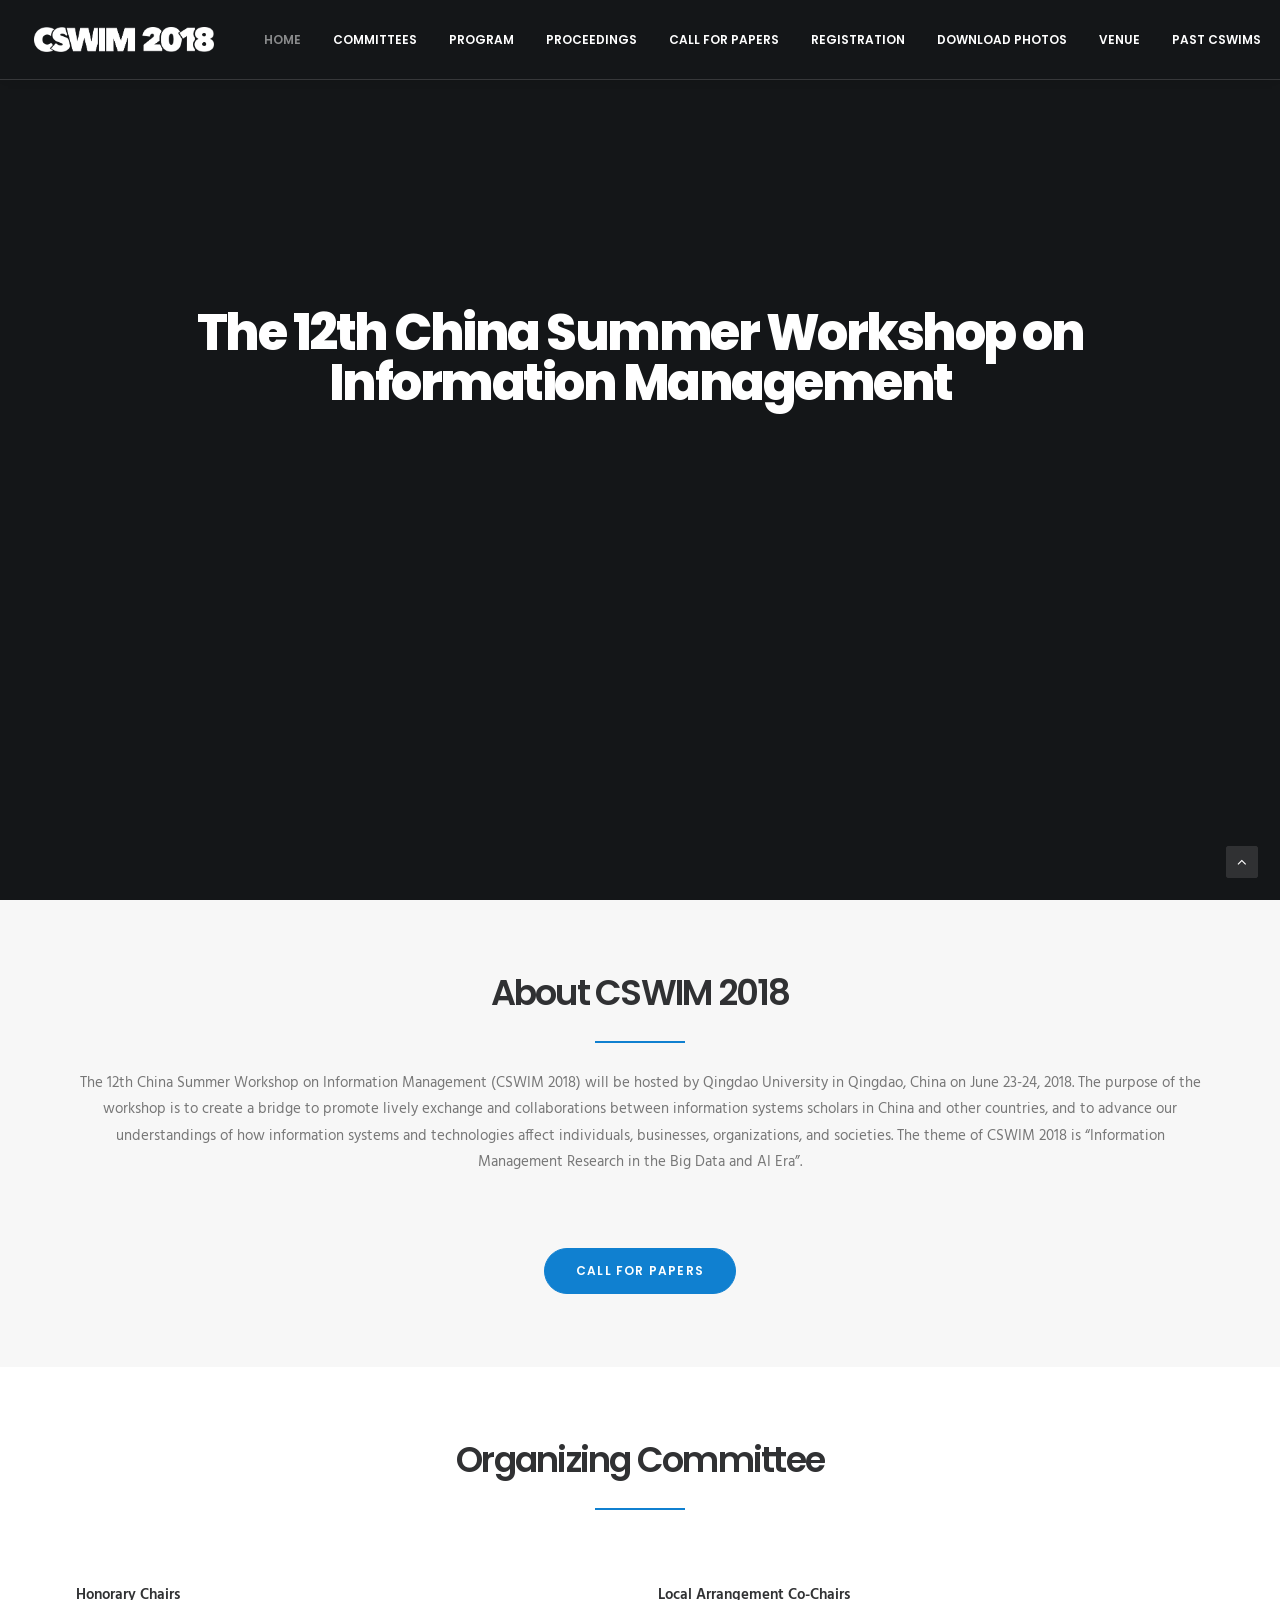
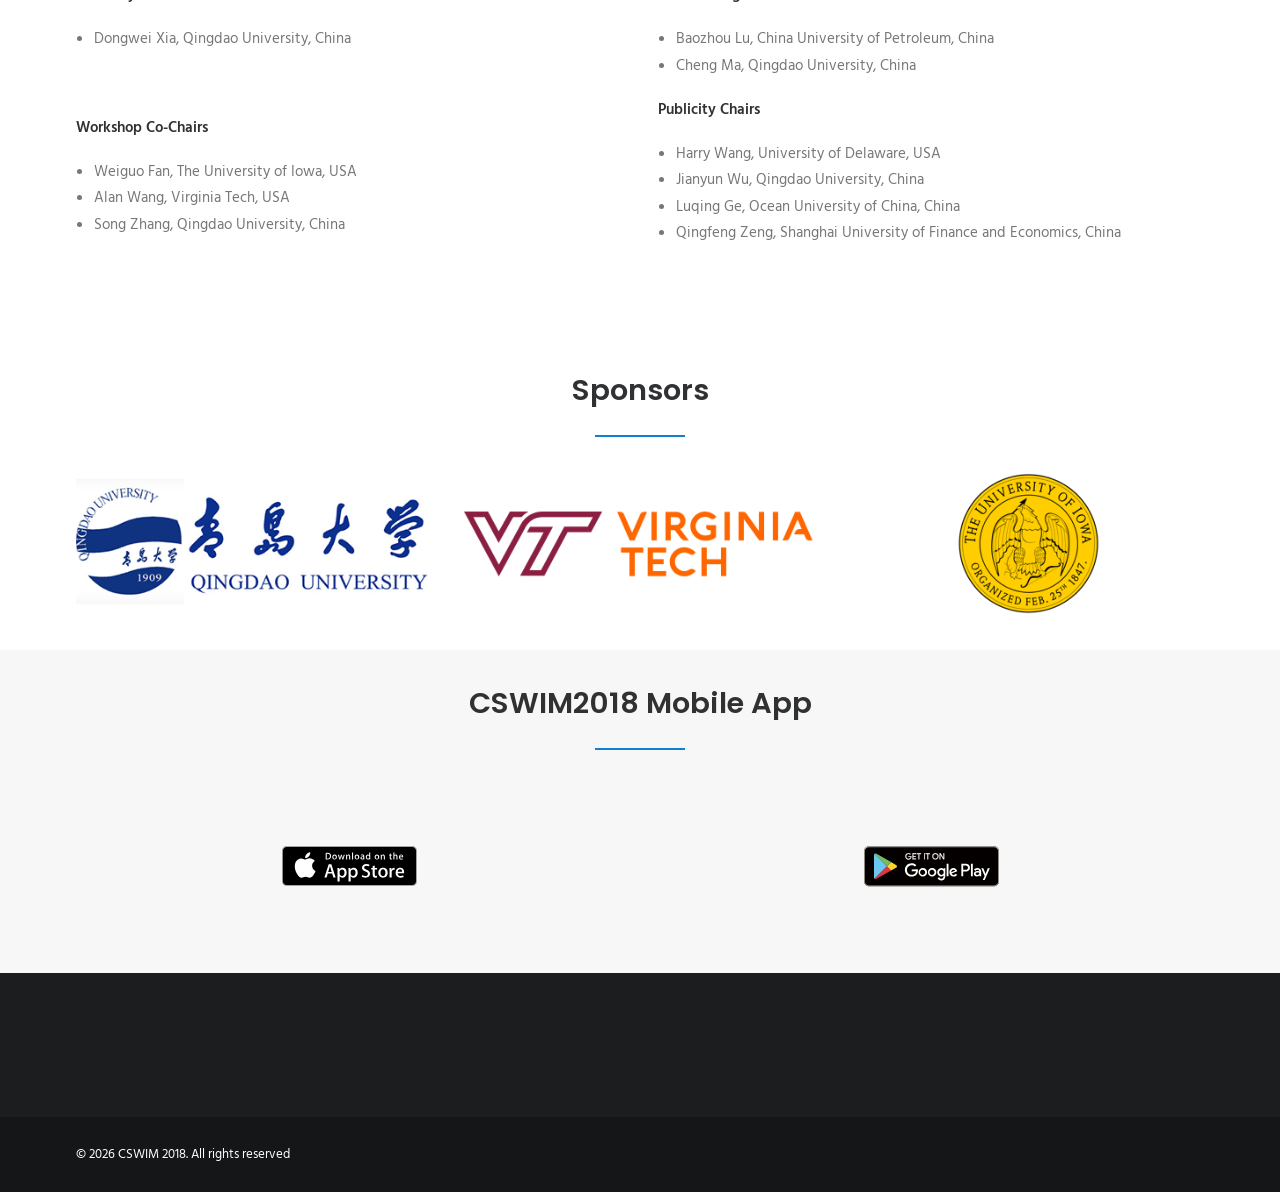
==== index.html @ 246f4c32 "Static archive of 2018.cswimworkshop.org Mirrored from SiteGround/S3 origin for GitHub Pages hosting" ====
<!DOCTYPE html><html class="no-touch" lang="en-US" xmlns="http://www.w3.org/1999/xhtml"><head>
<meta http-equiv="Content-Type" content="text/html; charset=UTF-8">
<meta name="viewport" content="width=device-width, initial-scale=1">
<link rel="profile" href="http://gmpg.org/xfn/11">
<link rel="pingback" href="https://2018.cswimworkshop.org/xmlrpc.php">
<title>CSWIM 2018 – The 12th China Summer Workshop on Information Management</title>
<meta name="robots" content="max-image-preview:large">
<link rel="dns-prefetch" href="//fonts.googleapis.com">
<link rel="alternate" type="application/rss+xml" title="CSWIM 2018 » Feed" href="https://2018.cswimworkshop.org/feed/">
<link rel="alternate" type="application/rss+xml" title="CSWIM 2018 » Comments Feed" href="https://2018.cswimworkshop.org/comments/feed/">
<link rel="alternate" title="oEmbed (JSON)" type="application/json+oembed" href="https://2018.cswimworkshop.org/wp-json/oembed/1.0/embed?url=https%3A%2F%2F2018.cswimworkshop.org%2F">
<link rel="alternate" title="oEmbed (XML)" type="text/xml+oembed" href="https://2018.cswimworkshop.org/wp-json/oembed/1.0/embed?url=https%3A%2F%2F2018.cswimworkshop.org%2F&amp;format=xml">
<style id="wp-img-auto-sizes-contain-inline-css">
img:is([sizes=auto i],[sizes^="auto," i]){contain-intrinsic-size:3000px 1500px}
/*# sourceURL=wp-img-auto-sizes-contain-inline-css */
</style>
<style id="wp-emoji-styles-inline-css">

	img.wp-smiley, img.emoji {
		display: inline !important;
		border: none !important;
		box-shadow: none !important;
		height: 1em !important;
		width: 1em !important;
		margin: 0 0.07em !important;
		vertical-align: -0.1em !important;
		background: none !important;
		padding: 0 !important;
	}
/*# sourceURL=wp-emoji-styles-inline-css */
</style>
<style id="wp-block-library-inline-css">
:root{--wp-block-synced-color:#7a00df;--wp-block-synced-color--rgb:122,0,223;--wp-bound-block-color:var(--wp-block-synced-color);--wp-editor-canvas-background:#ddd;--wp-admin-theme-color:#007cba;--wp-admin-theme-color--rgb:0,124,186;--wp-admin-theme-color-darker-10:#006ba1;--wp-admin-theme-color-darker-10--rgb:0,107,160.5;--wp-admin-theme-color-darker-20:#005a87;--wp-admin-theme-color-darker-20--rgb:0,90,135;--wp-admin-border-width-focus:2px}@media (min-resolution:192dpi){:root{--wp-admin-border-width-focus:1.5px}}.wp-element-button{cursor:pointer}:root .has-very-light-gray-background-color{background-color:#eee}:root .has-very-dark-gray-background-color{background-color:#313131}:root .has-very-light-gray-color{color:#eee}:root .has-very-dark-gray-color{color:#313131}:root .has-vivid-green-cyan-to-vivid-cyan-blue-gradient-background{background:linear-gradient(135deg,#00d084,#0693e3)}:root .has-purple-crush-gradient-background{background:linear-gradient(135deg,#34e2e4,#4721fb 50%,#ab1dfe)}:root .has-hazy-dawn-gradient-background{background:linear-gradient(135deg,#faaca8,#dad0ec)}:root .has-subdued-olive-gradient-background{background:linear-gradient(135deg,#fafae1,#67a671)}:root .has-atomic-cream-gradient-background{background:linear-gradient(135deg,#fdd79a,#004a59)}:root .has-nightshade-gradient-background{background:linear-gradient(135deg,#330968,#31cdcf)}:root .has-midnight-gradient-background{background:linear-gradient(135deg,#020381,#2874fc)}:root{--wp--preset--font-size--normal:16px;--wp--preset--font-size--huge:42px}.has-regular-font-size{font-size:1em}.has-larger-font-size{font-size:2.625em}.has-normal-font-size{font-size:var(--wp--preset--font-size--normal)}.has-huge-font-size{font-size:var(--wp--preset--font-size--huge)}:root .has-text-align-center{text-align:center}:root .has-text-align-left{text-align:left}:root .has-text-align-right{text-align:right}.has-fit-text{white-space:nowrap!important}#end-resizable-editor-section{display:none}.aligncenter{clear:both}.items-justified-left{justify-content:flex-start}.items-justified-center{justify-content:center}.items-justified-right{justify-content:flex-end}.items-justified-space-between{justify-content:space-between}.screen-reader-text{word-wrap:normal!important;border:0;clip-path:inset(50%);height:1px;margin:-1px;overflow:hidden;padding:0;position:absolute;width:1px}.screen-reader-text:focus{background-color:#ddd;clip-path:none;color:#444;display:block;font-size:1em;height:auto;left:5px;line-height:normal;padding:15px 23px 14px;text-decoration:none;top:5px;width:auto;z-index:100000}html :where(.has-border-color){border-style:solid}html :where([style*=border-color]){border-style:solid}html :where([style*=border-top-color]){border-top-style:solid}html :where([style*=border-right-color]){border-right-style:solid}html :where([style*=border-bottom-color]){border-bottom-style:solid}html :where([style*=border-left-color]){border-left-style:solid}html :where([style*=border-width]){border-style:solid}html :where([style*=border-top-width]){border-top-style:solid}html :where([style*=border-right-width]){border-right-style:solid}html :where([style*=border-bottom-width]){border-bottom-style:solid}html :where([style*=border-left-width]){border-left-style:solid}html :where(img[class*=wp-image-]){height:auto;max-width:100%}:where(figure){margin:0 0 1em}html :where(.is-position-sticky){--wp-admin--admin-bar--position-offset:var(--wp-admin--admin-bar--height,0px)}@media screen and (max-width:600px){html :where(.is-position-sticky){--wp-admin--admin-bar--position-offset:0px}}

/*# sourceURL=/wp-includes/css/dist/block-library/common.min.css */
</style>
<style id="classic-theme-styles-inline-css">
/*! This file is auto-generated */
.wp-block-button__link{color:#fff;background-color:#32373c;border-radius:9999px;box-shadow:none;text-decoration:none;padding:calc(.667em + 2px) calc(1.333em + 2px);font-size:1.125em}.wp-block-file__button{background:#32373c;color:#fff;text-decoration:none}
/*# sourceURL=/wp-includes/css/classic-themes.min.css */
</style>

<style id="global-styles-inline-css">
:root{--wp--preset--aspect-ratio--square: 1;--wp--preset--aspect-ratio--4-3: 4/3;--wp--preset--aspect-ratio--3-4: 3/4;--wp--preset--aspect-ratio--3-2: 3/2;--wp--preset--aspect-ratio--2-3: 2/3;--wp--preset--aspect-ratio--16-9: 16/9;--wp--preset--aspect-ratio--9-16: 9/16;--wp--preset--color--black: #000000;--wp--preset--color--cyan-bluish-gray: #abb8c3;--wp--preset--color--white: #ffffff;--wp--preset--color--pale-pink: #f78da7;--wp--preset--color--vivid-red: #cf2e2e;--wp--preset--color--luminous-vivid-orange: #ff6900;--wp--preset--color--luminous-vivid-amber: #fcb900;--wp--preset--color--light-green-cyan: #7bdcb5;--wp--preset--color--vivid-green-cyan: #00d084;--wp--preset--color--pale-cyan-blue: #8ed1fc;--wp--preset--color--vivid-cyan-blue: #0693e3;--wp--preset--color--vivid-purple: #9b51e0;--wp--preset--gradient--vivid-cyan-blue-to-vivid-purple: linear-gradient(135deg,rgb(6,147,227) 0%,rgb(155,81,224) 100%);--wp--preset--gradient--light-green-cyan-to-vivid-green-cyan: linear-gradient(135deg,rgb(122,220,180) 0%,rgb(0,208,130) 100%);--wp--preset--gradient--luminous-vivid-amber-to-luminous-vivid-orange: linear-gradient(135deg,rgb(252,185,0) 0%,rgb(255,105,0) 100%);--wp--preset--gradient--luminous-vivid-orange-to-vivid-red: linear-gradient(135deg,rgb(255,105,0) 0%,rgb(207,46,46) 100%);--wp--preset--gradient--very-light-gray-to-cyan-bluish-gray: linear-gradient(135deg,rgb(238,238,238) 0%,rgb(169,184,195) 100%);--wp--preset--gradient--cool-to-warm-spectrum: linear-gradient(135deg,rgb(74,234,220) 0%,rgb(151,120,209) 20%,rgb(207,42,186) 40%,rgb(238,44,130) 60%,rgb(251,105,98) 80%,rgb(254,248,76) 100%);--wp--preset--gradient--blush-light-purple: linear-gradient(135deg,rgb(255,206,236) 0%,rgb(152,150,240) 100%);--wp--preset--gradient--blush-bordeaux: linear-gradient(135deg,rgb(254,205,165) 0%,rgb(254,45,45) 50%,rgb(107,0,62) 100%);--wp--preset--gradient--luminous-dusk: linear-gradient(135deg,rgb(255,203,112) 0%,rgb(199,81,192) 50%,rgb(65,88,208) 100%);--wp--preset--gradient--pale-ocean: linear-gradient(135deg,rgb(255,245,203) 0%,rgb(182,227,212) 50%,rgb(51,167,181) 100%);--wp--preset--gradient--electric-grass: linear-gradient(135deg,rgb(202,248,128) 0%,rgb(113,206,126) 100%);--wp--preset--gradient--midnight: linear-gradient(135deg,rgb(2,3,129) 0%,rgb(40,116,252) 100%);--wp--preset--font-size--small: 13px;--wp--preset--font-size--medium: 20px;--wp--preset--font-size--large: 36px;--wp--preset--font-size--x-large: 42px;--wp--preset--spacing--20: 0.44rem;--wp--preset--spacing--30: 0.67rem;--wp--preset--spacing--40: 1rem;--wp--preset--spacing--50: 1.5rem;--wp--preset--spacing--60: 2.25rem;--wp--preset--spacing--70: 3.38rem;--wp--preset--spacing--80: 5.06rem;--wp--preset--shadow--natural: 6px 6px 9px rgba(0, 0, 0, 0.2);--wp--preset--shadow--deep: 12px 12px 50px rgba(0, 0, 0, 0.4);--wp--preset--shadow--sharp: 6px 6px 0px rgba(0, 0, 0, 0.2);--wp--preset--shadow--outlined: 6px 6px 0px -3px rgb(255, 255, 255), 6px 6px rgb(0, 0, 0);--wp--preset--shadow--crisp: 6px 6px 0px rgb(0, 0, 0);}:where(body) { margin: 0; }:where(.is-layout-flex){gap: 0.5em;}:where(.is-layout-grid){gap: 0.5em;}body .is-layout-flex{display: flex;}.is-layout-flex{flex-wrap: wrap;align-items: center;}.is-layout-flex > :is(*, div){margin: 0;}body .is-layout-grid{display: grid;}.is-layout-grid > :is(*, div){margin: 0;}body{padding-top: 0px;padding-right: 0px;padding-bottom: 0px;padding-left: 0px;}:root :where(.wp-element-button, .wp-block-button__link){background-color: #32373c;border-width: 0;color: #fff;font-family: inherit;font-size: inherit;font-style: inherit;font-weight: inherit;letter-spacing: inherit;line-height: inherit;padding-top: calc(0.667em + 2px);padding-right: calc(1.333em + 2px);padding-bottom: calc(0.667em + 2px);padding-left: calc(1.333em + 2px);text-decoration: none;text-transform: inherit;}.has-black-color{color: var(--wp--preset--color--black) !important;}.has-cyan-bluish-gray-color{color: var(--wp--preset--color--cyan-bluish-gray) !important;}.has-white-color{color: var(--wp--preset--color--white) !important;}.has-pale-pink-color{color: var(--wp--preset--color--pale-pink) !important;}.has-vivid-red-color{color: var(--wp--preset--color--vivid-red) !important;}.has-luminous-vivid-orange-color{color: var(--wp--preset--color--luminous-vivid-orange) !important;}.has-luminous-vivid-amber-color{color: var(--wp--preset--color--luminous-vivid-amber) !important;}.has-light-green-cyan-color{color: var(--wp--preset--color--light-green-cyan) !important;}.has-vivid-green-cyan-color{color: var(--wp--preset--color--vivid-green-cyan) !important;}.has-pale-cyan-blue-color{color: var(--wp--preset--color--pale-cyan-blue) !important;}.has-vivid-cyan-blue-color{color: var(--wp--preset--color--vivid-cyan-blue) !important;}.has-vivid-purple-color{color: var(--wp--preset--color--vivid-purple) !important;}.has-black-background-color{background-color: var(--wp--preset--color--black) !important;}.has-cyan-bluish-gray-background-color{background-color: var(--wp--preset--color--cyan-bluish-gray) !important;}.has-white-background-color{background-color: var(--wp--preset--color--white) !important;}.has-pale-pink-background-color{background-color: var(--wp--preset--color--pale-pink) !important;}.has-vivid-red-background-color{background-color: var(--wp--preset--color--vivid-red) !important;}.has-luminous-vivid-orange-background-color{background-color: var(--wp--preset--color--luminous-vivid-orange) !important;}.has-luminous-vivid-amber-background-color{background-color: var(--wp--preset--color--luminous-vivid-amber) !important;}.has-light-green-cyan-background-color{background-color: var(--wp--preset--color--light-green-cyan) !important;}.has-vivid-green-cyan-background-color{background-color: var(--wp--preset--color--vivid-green-cyan) !important;}.has-pale-cyan-blue-background-color{background-color: var(--wp--preset--color--pale-cyan-blue) !important;}.has-vivid-cyan-blue-background-color{background-color: var(--wp--preset--color--vivid-cyan-blue) !important;}.has-vivid-purple-background-color{background-color: var(--wp--preset--color--vivid-purple) !important;}.has-black-border-color{border-color: var(--wp--preset--color--black) !important;}.has-cyan-bluish-gray-border-color{border-color: var(--wp--preset--color--cyan-bluish-gray) !important;}.has-white-border-color{border-color: var(--wp--preset--color--white) !important;}.has-pale-pink-border-color{border-color: var(--wp--preset--color--pale-pink) !important;}.has-vivid-red-border-color{border-color: var(--wp--preset--color--vivid-red) !important;}.has-luminous-vivid-orange-border-color{border-color: var(--wp--preset--color--luminous-vivid-orange) !important;}.has-luminous-vivid-amber-border-color{border-color: var(--wp--preset--color--luminous-vivid-amber) !important;}.has-light-green-cyan-border-color{border-color: var(--wp--preset--color--light-green-cyan) !important;}.has-vivid-green-cyan-border-color{border-color: var(--wp--preset--color--vivid-green-cyan) !important;}.has-pale-cyan-blue-border-color{border-color: var(--wp--preset--color--pale-cyan-blue) !important;}.has-vivid-cyan-blue-border-color{border-color: var(--wp--preset--color--vivid-cyan-blue) !important;}.has-vivid-purple-border-color{border-color: var(--wp--preset--color--vivid-purple) !important;}.has-vivid-cyan-blue-to-vivid-purple-gradient-background{background: var(--wp--preset--gradient--vivid-cyan-blue-to-vivid-purple) !important;}.has-light-green-cyan-to-vivid-green-cyan-gradient-background{background: var(--wp--preset--gradient--light-green-cyan-to-vivid-green-cyan) !important;}.has-luminous-vivid-amber-to-luminous-vivid-orange-gradient-background{background: var(--wp--preset--gradient--luminous-vivid-amber-to-luminous-vivid-orange) !important;}.has-luminous-vivid-orange-to-vivid-red-gradient-background{background: var(--wp--preset--gradient--luminous-vivid-orange-to-vivid-red) !important;}.has-very-light-gray-to-cyan-bluish-gray-gradient-background{background: var(--wp--preset--gradient--very-light-gray-to-cyan-bluish-gray) !important;}.has-cool-to-warm-spectrum-gradient-background{background: var(--wp--preset--gradient--cool-to-warm-spectrum) !important;}.has-blush-light-purple-gradient-background{background: var(--wp--preset--gradient--blush-light-purple) !important;}.has-blush-bordeaux-gradient-background{background: var(--wp--preset--gradient--blush-bordeaux) !important;}.has-luminous-dusk-gradient-background{background: var(--wp--preset--gradient--luminous-dusk) !important;}.has-pale-ocean-gradient-background{background: var(--wp--preset--gradient--pale-ocean) !important;}.has-electric-grass-gradient-background{background: var(--wp--preset--gradient--electric-grass) !important;}.has-midnight-gradient-background{background: var(--wp--preset--gradient--midnight) !important;}.has-small-font-size{font-size: var(--wp--preset--font-size--small) !important;}.has-medium-font-size{font-size: var(--wp--preset--font-size--medium) !important;}.has-large-font-size{font-size: var(--wp--preset--font-size--large) !important;}.has-x-large-font-size{font-size: var(--wp--preset--font-size--x-large) !important;}
/*# sourceURL=global-styles-inline-css */
</style>

<link rel="stylesheet" id="contact-form-7-css" href="./wp-content/plugins/contact-form-7/includes/css/styles__ver=6.1.6.css" media="all">
<link rel="stylesheet" id="uncodefont-google-css" href="//fonts.googleapis.com/css?family=Poppins:300,regular,500,600,700%7CHind:300,regular,500,600,700%7CDroid+Serif:regular,italic,700,700italic%7CDosis:200,300,regular,500,600,700,800%7CPlayfair+Display:regular,italic,700,700italic,900,900italic%7COswald:300,regular,700%7CRoboto:100,100italic,300,300italic,regular,italic,500,500italic,700,700italic,900,900italic%7CSource+Sans+Pro:200,200italic,300,300italic,regular,italic,600,600italic,700,700italic,900,900italic&amp;subset=devanagari,latin-ext,latin,cyrillic,vietnamese,greek,cyrillic-ext,greek-ext&amp;ver=2.5.0" media="all">
<link rel="stylesheet" id="uncode-style-css" href="./wp-content/themes/uncode/library/css/style.css" media="all">
<style id="uncode-style-inline-css">

@media (min-width: 960px) { .limit-width { max-width: 1200px; margin: auto;}}
.menu-primary ul.menu-smart > li > a, .menu-primary ul.menu-smart li.dropdown > a, .menu-primary ul.menu-smart li.mega-menu > a, .vmenu-container ul.menu-smart > li > a, .vmenu-container ul.menu-smart li.dropdown > a { text-transform: uppercase; }
#changer-back-color { transition: background-color 1000ms cubic-bezier(0.25, 1, 0.5, 1) !important; } #changer-back-color > div { transition: opacity 1000ms cubic-bezier(0.25, 1, 0.5, 1) !important; } body.bg-changer-init.disable-hover .main-wrapper .style-light,  body.bg-changer-init.disable-hover .main-wrapper .style-light h1,  body.bg-changer-init.disable-hover .main-wrapper .style-light h2, body.bg-changer-init.disable-hover .main-wrapper .style-light h3, body.bg-changer-init.disable-hover .main-wrapper .style-light h4, body.bg-changer-init.disable-hover .main-wrapper .style-light h5, body.bg-changer-init.disable-hover .main-wrapper .style-light h6, body.bg-changer-init.disable-hover .main-wrapper .style-light a, body.bg-changer-init.disable-hover .main-wrapper .style-dark, body.bg-changer-init.disable-hover .main-wrapper .style-dark h1, body.bg-changer-init.disable-hover .main-wrapper .style-dark h2, body.bg-changer-init.disable-hover .main-wrapper .style-dark h3, body.bg-changer-init.disable-hover .main-wrapper .style-dark h4, body.bg-changer-init.disable-hover .main-wrapper .style-dark h5, body.bg-changer-init.disable-hover .main-wrapper .style-dark h6, body.bg-changer-init.disable-hover .main-wrapper .style-dark a { transition: color 1000ms cubic-bezier(0.25, 1, 0.5, 1) !important; } body.bg-changer-init.disable-hover .main-wrapper .heading-text-highlight-inner { transition-property: right, background; transition-duration: 1000ms }
/*# sourceURL=uncode-style-inline-css */
</style>
<link rel="stylesheet" id="uncode-icons-css" href="./wp-content/themes/uncode/library/css/uncode-icons.css" media="all">
<link rel="stylesheet" id="uncode-custom-style-css" href="./wp-content/themes/uncode/library/css/style-custom.css" media="all">
<script id="uncode-init-js-extra">
var SiteParameters = {"days":"days","hours":"hours","minutes":"minutes","seconds":"seconds","constant_scroll":"on","scroll_speed":"2","parallax_factor":"0.25","loading":"Loading\u2026","slide_name":"slide","slide_footer":"footer","ajax_url":"https://2018.cswimworkshop.org/wp-admin/admin-ajax.php","nonce_adaptive_images":"f650e86973","nonce_srcset_async":"601acc0209","enable_debug":"","block_mobile_videos":"","is_frontend_editor":"","mobile_parallax_allowed":"","wireframes_plugin_active":"","sticky_elements":"","lazyload_type":"","resize_quality":"90","register_metadata":"","bg_changer_time":"1000","update_wc_fragments":"1","optimize_shortpixel_image":"","custom_cursor_selector":"[href], .trigger-overlay, .owl-next, .owl-prev, .owl-dot, input[type=\"submit\"], button[type=\"submit\"], a[class^=\"ilightbox\"], .ilightbox-thumbnail, .ilightbox-prev, .ilightbox-next, .overlay-close, .unmodal-close, .qty-inset \u003E span, .share-button li, .uncode-post-titles .tmb.tmb-click-area, .btn-link, .tmb-click-row .t-inside","mobile_parallax_animation":""};
//# sourceURL=uncode-init-js-extra
</script>
<script id="uncode-init-js" src="./wp-content/themes/uncode/library/js/init.min.js"></script>
<script id="jquery-core-js" src="./wp-includes/js/jquery/jquery.min__ver=3.7.1.js"></script>
<script id="jquery-migrate-js" src="./wp-includes/js/jquery/jquery-migrate.min__ver=3.4.1.js"></script>
<link rel="https://api.w.org/" href="https://2018.cswimworkshop.org/wp-json/"><link rel="alternate" title="JSON" type="application/json" href="https://2018.cswimworkshop.org/wp-json/wp/v2/pages/37056"><link rel="EditURI" type="application/rsd+xml" title="RSD" href="https://2018.cswimworkshop.org/xmlrpc.php?rsd">
<meta name="generator" content="WordPress 7.0.1">
<link rel="canonical" href="https://2018.cswimworkshop.org/">
<link rel="shortlink" href="https://2018.cswimworkshop.org/">
<style>.recentcomments a{display:inline !important;padding:0 !important;margin:0 !important;}</style><!--[if lte IE 9]><link rel="stylesheet" type="text/css" href="https://2018.cswimworkshop.org/wp-content/plugins/uncode-js_composer/assets/css/vc_lte_ie9.min.css" media="screen"><![endif]--><!--[if IE  8]><link rel="stylesheet" type="text/css" href="https://2018.cswimworkshop.org/wp-content/plugins/uncode-js_composer/assets/css/vc-ie8.min.css" media="screen"><![endif]--><link rel="icon" href="./wp-content/uploads/2017/01/cropped-favicon-32x32.png" sizes="32x32">
<link rel="icon" href="./wp-content/uploads/2017/01/cropped-favicon-192x192.png" sizes="192x192">
<link rel="apple-touch-icon" href="./wp-content/uploads/2017/01/cropped-favicon-180x180.png">
<meta name="msapplication-TileImage" content="https://2018.cswimworkshop.org/wp-content/uploads/2017/01/cropped-favicon-270x270.png">
<style type="text/css" data-type="vc_shortcodes-custom-css">.vc_custom_1497892025186{margin-bottom: 50px !important;padding-top: 60px !important;}</style><noscript><style type="text/css"> .wpb_animate_when_almost_visible { opacity: 1; }</style></noscript></head>
<body class="home wp-singular page-template-default page page-id-37056 wp-theme-uncode  style-color-wayh-bg hormenu-position-left megamenu-full-submenu hmenu hmenu-position-right header-full-width main-center-align mobile-parallax-not-allowed ilb-no-bounce qw-body-scroll-disabled wpb-js-composer js-comp-ver-4.12.1 vc_responsive" data-border="0">
		<div class="body-borders" data-border="0"><div class="top-border body-border-shadow"></div><div class="right-border body-border-shadow"></div><div class="bottom-border body-border-shadow"></div><div class="left-border body-border-shadow"></div><div class="top-border style-light-bg"></div><div class="right-border style-light-bg"></div><div class="bottom-border style-light-bg"></div><div class="left-border style-light-bg"></div></div>	<div class="box-wrapper">
		<div class="box-container">
		<script type="text/javascript" id="initBox">UNCODE.initBox();</script>
		<div class="menu-wrapper menu-shrink menu-hide-only menu-no-arrows">
													
													<header id="masthead" class="navbar menu-primary menu-light submenu-dark menu-transparent menu-add-padding style-light-original menu-absolute menu-with-logo">
														<div class="menu-container menu-hide style-color-xsdn-bg menu-borders menu-shadows">
															<div class="row-menu">
																<div class="row-menu-inner">
																	<div id="logo-container-mobile" class="col-lg-0 logo-container middle">
																		<div id="main-logo" class="navbar-header style-light">
																			<a href="./index.html" class="navbar-brand" data-minheight="14"><div class="logo-image main-logo  logo-light" data-maxheight="25" style="height: 25px;"><img fetchpriority="high" decoding="async" src="./wp-content/uploads/2017/01/CSWIM2018-blue.png" alt="logo" width="1094" height="152" class="img-responsive"></div><div class="logo-image main-logo  logo-dark" data-maxheight="25" style="height: 25px;display:none;"><img decoding="async" src="./wp-content/uploads/2017/01/CSWIM2018-white.png" alt="logo" width="1094" height="152" class="img-responsive"></div></a>
																		</div>
																		<div class="mmb-container"><div class="mobile-additional-icons"></div><div class="mobile-menu-button mobile-menu-button-light lines-button"><span class="lines"><span></span></span></div></div>
																	</div>
																	<div class="col-lg-12 main-menu-container middle">
																		<div class="menu-horizontal">
																			<div class="menu-horizontal-inner">
																				<div class="nav navbar-nav navbar-main navbar-nav-first"><ul id="menu-main-menu" class="menu-primary-inner menu-smart sm"><li id="menu-item-54080" class="menu-item menu-item-type-post_type menu-item-object-page menu-item-home current-menu-item page_item page-item-37056 current_page_item menu-item-54080 active menu-item-link"><a title="Home" href="./index.html">Home<i class="fa fa-angle-right fa-dropdown"></i></a></li>
<li id="menu-item-55016" class="menu-item menu-item-type-custom menu-item-object-custom menu-item-has-children menu-item-55016 dropdown menu-item-link"><a title="Committees" href="./index.html" data-toggle="dropdown" class="dropdown-toggle" data-type="title">Committees<i class="fa fa-angle-down fa-dropdown"></i></a>
<ul role="menu" class="drop-menu">
	<li id="menu-item-55019" class="menu-item menu-item-type-post_type menu-item-object-page menu-item-55019"><a title="Organizing Committee" href="./organizing-committee/index.html">Organizing Committee<i class="fa fa-angle-right fa-dropdown"></i></a></li>
	<li id="menu-item-55017" class="menu-item menu-item-type-post_type menu-item-object-page menu-item-55017"><a title="Advisory Committee" href="./advisory-committee/index.html">Advisory Committee<i class="fa fa-angle-right fa-dropdown"></i></a></li>
	<li id="menu-item-55018" class="menu-item menu-item-type-post_type menu-item-object-page menu-item-55018"><a title="Program Committee" href="./program-committee/index.html">Program Committee<i class="fa fa-angle-right fa-dropdown"></i></a></li>
	<li id="menu-item-55070" class="menu-item menu-item-type-post_type menu-item-object-page menu-item-55070"><a title="Best Paper Committee" href="./best-paper-committee/index.html">Best Paper Committee<i class="fa fa-angle-right fa-dropdown"></i></a></li>
</ul>
</li>
<li id="menu-item-55129" class="menu-item menu-item-type-custom menu-item-object-custom menu-item-has-children menu-item-55129 dropdown menu-item-link"><a title="Program" href="./index.html" data-toggle="dropdown" class="dropdown-toggle" data-type="title">Program<i class="fa fa-angle-down fa-dropdown"></i></a>
<ul role="menu" class="drop-menu">
	<li id="menu-item-55115" class="menu-item menu-item-type-post_type menu-item-object-page menu-item-55115"><a title="Keynote Speakers" href="./keynote-speakers/index.html">Keynote Speakers<i class="fa fa-angle-right fa-dropdown"></i></a></li>
	<li id="menu-item-55171" class="menu-item menu-item-type-custom menu-item-object-custom menu-item-55171"><a title="Download Program (pdf)" href="http://2018.cswimworkshop.org/wp-content/uploads/2017/01/CSWIM2018-Program.pdf">Download Program (pdf)<i class="fa fa-angle-right fa-dropdown"></i></a></li>
	<li id="menu-item-55128" class="menu-item menu-item-type-post_type menu-item-object-page menu-item-55128"><a title="Schedule" href="./schedule/index.html">Schedule<i class="fa fa-angle-right fa-dropdown"></i></a></li>
</ul>
</li>
<li id="menu-item-55180" class="menu-item menu-item-type-post_type menu-item-object-page menu-item-55180 menu-item-link"><a title="Proceedings" href="./proceedings/index.html">Proceedings<i class="fa fa-angle-right fa-dropdown"></i></a></li>
<li id="menu-item-54188" class="menu-item menu-item-type-post_type menu-item-object-page menu-item-54188 menu-item-link"><a title="Call for Papers" href="./call-for-papers/index.html">Call for Papers<i class="fa fa-angle-right fa-dropdown"></i></a></li>
<li id="menu-item-55053" class="menu-item menu-item-type-post_type menu-item-object-page menu-item-55053 menu-item-link"><a title="Registration" href="./registration/index.html">Registration<i class="fa fa-angle-right fa-dropdown"></i></a></li>
<li id="menu-item-55187" class="menu-item menu-item-type-custom menu-item-object-custom menu-item-55187 menu-item-link"><a title="Download Photos" href="https://pan.baidu.com/s/1Al6X3M-5N5d1iRhJA-kOzQ">Download Photos<i class="fa fa-angle-right fa-dropdown"></i></a></li>
<li id="menu-item-55006" class="menu-item menu-item-type-custom menu-item-object-custom menu-item-has-children menu-item-55006 dropdown menu-item-link"><a title="Venue" href="./index.html" data-toggle="dropdown" class="dropdown-toggle" data-type="title">Venue<i class="fa fa-angle-down fa-dropdown"></i></a>
<ul role="menu" class="drop-menu">
	<li id="menu-item-55008" class="menu-item menu-item-type-post_type menu-item-object-page menu-item-55008"><a title="Venue and Accommodation" href="./venue/index.html">Venue and Accommodation<i class="fa fa-angle-right fa-dropdown"></i></a></li>
	<li id="menu-item-55007" class="menu-item menu-item-type-post_type menu-item-object-page menu-item-55007"><a title="Tours in Qingdao" href="./tours/index.html">Tours in Qingdao<i class="fa fa-angle-right fa-dropdown"></i></a></li>
</ul>
</li>
<li id="menu-item-54414" class="menu-item menu-item-type-custom menu-item-object-custom menu-item-54414 menu-item-link"><a title="Past CSWIMs" href="http://cswimworkshop.org">Past CSWIMs<i class="fa fa-angle-right fa-dropdown"></i></a></li>
</ul></div><div class="nav navbar-nav navbar-nav-last"><ul class="menu-smart sm menu-icons"><li class="menu-item-link search-icon style-light dropdown "><a href="./index.html" class="trigger-overlay search-icon" data-area="search" data-container="box-container">
													<i class="fa fa-search3"></i><span class="desktop-hidden"><span>Search</span></span><i class="fa fa-angle-down fa-dropdown desktop-hidden"></i>
													</a><ul role="menu" class="drop-menu desktop-hidden">
														<li>
															<form class="search ccc" method="get" action="https://2018.cswimworkshop.org/">
																<input type="search" class="search-field no-livesearch" placeholder="Search…" value="" name="s" title="Search…"></form>
														</li>
													</ul></li></ul></div></div>
																		</div>
																	</div>
																</div>
															</div>
														</div>
													</header>
												</div>			<script type="text/javascript" id="fixMenuHeight">UNCODE.fixMenuHeight();</script>
			<div class="main-wrapper">
				<div class="main-container">
					<div class="page-wrapper">
						<div class="sections-container">
<div id="page-header"><div class="header-wrapper header-uncode-block header-scroll-opacity">
									<div data-parent="true" class="vc_row row-container" id="row-unique-0"><div class="row no-top-padding no-bottom-padding no-h-padding row-slider row-parent row-header" data-height-ratio="full"><div class="owl-carousel-wrapper"><div class="uncode-slider owl-carousel-container owl-dots-inside owl-dots-align-center"><div id="uslider_1780174058" class="owl-carousel owl-element owl-dots-inside owl-height-forced" data-fade="true" data-loop="false" data-autoheight="false" data-nav="true" data-dotsmobile="true" data-dots="true" data-navspeed="400" data-autoplay="true" data-timeout="3000" data-lg="1" data-md="1" data-sm="1" data-limit-width="false"><div class="vc_row style-color-wayh-bg row-internal row-container"><div class="row-background background-element">
											<div class="background-wrapper">
												<div class="background-inner" style="background-image: url(./wp-content/uploads/2015/09/shutterstock_418528633.jpg);background-repeat: no-repeat;background-position: center center;background-attachment: scroll;background-size: cover;"></div>
												<div class="block-bg-overlay style-color-wayh-bg" style="opacity: 0.3;"></div>
											</div>
										</div><div class="row single-top-padding single-bottom-padding single-h-padding row-child limit-width"><div class="wpb_row row-inner"><div class="wpb_column pos-middle pos-center align_center column_child col-lg-12 half-internal-gutter"><div class="uncol style-dark"><div class="uncoltable"><div class="uncell no-block-padding"><div class="uncont"><div class="vc_custom_heading_wrap "><div class="heading-text el-text bottom-t-top animate_when_almost_visible" data-delay="400"><h2 class="font-762333 fontsize-155944 fontheight-179065 fontspace-111509 font-weight-800"><span>The 12th China Summer Workshop on Information Management</span></h2></div><div class="clear"></div></div><div class="vc_custom_heading_wrap "><div class="heading-text el-text bottom-t-top animate_when_almost_visible" data-delay="800"><h5 class="font-762333 h4 fontheight-357766 fontspace-781688 font-weight-400"><span>Qingdao, Shandong, China, June 23-24, 2018</span></h5></div><div class="clear"></div></div><div class="empty-space empty-half"><span class="empty-space-inner"></span></div>
<div class="divider-wrapper  bottom-t-top animate_when_almost_visible" data-delay="1000">
    <hr class="border-color-lxmt-color separator-no-padding" style="width: 250px;border-top-width: 2px;">
</div>
<div class="empty-space empty-half"><span class="empty-space-inner"></span></div>
<span class="btn-container animate_when_almost_visible bottom-t-top" data-delay="1200"><a href="http://2018.cswimworkshop.org/call-for-papers/" class="custom-link btn btn-default btn-circle btn-icon-left" title="Download the Mobile App" onclick="trackOutboundLink('http://www.conferency.com/cswim2017 _blank'); return false;">SUBMIT PAPERS</a></span><div class="animate_when_almost_visible bottom-t-top icon-box icon-box-top" data-delay="800" data-speed="600"><div class="icon-box-icon fa-container" style="margin-bottom: 0px;"><a href="./index.html#about" class="fa fa-stack fa-2x btn-default fa-rounded btn-outline custom-link"><i class="fa fa-arrow-down2"></i></a></div></div></div></div></div></div></div></div></div></div></div><div class="uncode_slider-dot_classes single-h-padding owl-dots-classes"></div></div></div><script id="script-row-unique-0" data-row="script-row-unique-0" type="text/javascript" class="vc_controls">UNCODE.initRow(document.getElementById("row-unique-0"));</script></div></div></div></div><script type="text/javascript">UNCODE.initHeader();</script><article id="post-37056" class="page-body style-color-xsdn-bg post-37056 page type-page status-publish hentry">
						<div class="post-wrapper">
							<div class="post-body"><div class="post-content un-no-sidebar-layout"><div data-parent="true" class="vc_row style-color-lxmt-bg row-container onepage-section" data-label="about" data-name="about" id="row-unique-1"><div class="row double-top-padding no-bottom-padding single-h-padding limit-width row-parent"><div class="wpb_row row-inner"><div class="wpb_column pos-top pos-center align_center column_parent col-lg-12 double-internal-gutter"><div class="uncol style-light"><div class="uncoltable"><div class="uncell no-block-padding"><div class="uncont"><div class="vc_custom_heading_wrap "><div class="heading-text el-text"><h2 class="font-762333 h1 fontspace-111509 text-capitalize"><span>About CSWIM 2018</span></h2><hr class="separator-break separator-accent"><div class="text-lead text-top-reduced"><p>The 12th China Summer Workshop on Information Management (CSWIM 2018) will be hosted by Qingdao University in Qingdao, China on June 23-24, 2018. The purpose of the workshop is to create a bridge to promote lively exchange and collaborations between information systems scholars in China and other countries, and to advance our understandings of how information systems and technologies affect individuals, businesses, organizations, and societies. The theme of CSWIM 2018 is “Information Management Research in the Big Data and AI Era”.</p>
</div></div><div class="clear"></div></div><span class="btn-container"><a href="http://2018.cswimworkshop.org/call-for-papers/" class="custom-link btn btn-accent btn-circle btn-icon-left" title="Call for Papers">Call for Papers</a></span><div class="empty-space empty-double"><span class="empty-space-inner"></span></div>
</div></div></div></div></div><script id="script-row-unique-1" data-row="script-row-unique-1" type="text/javascript" class="vc_controls">UNCODE.initRow(document.getElementById("row-unique-1"));</script></div></div></div><div data-parent="true" class="vc_row row-container onepage-section" data-label="organization" data-name="organization" id="row-unique-2"><div class="row double-top-padding double-bottom-padding single-h-padding limit-width row-parent"><div class="wpb_row row-inner"><div class="wpb_column pos-top pos-center align_center column_parent col-lg-12 double-internal-gutter"><div class="uncol style-light"><div class="uncoltable"><div class="uncell no-block-padding"><div class="uncont"><div class="vc_custom_heading_wrap "><div class="heading-text el-text"><h2 class="font-762333 h1 fontspace-111509 text-capitalize"><span>Organizing Committee</span></h2><hr class="separator-break separator-accent"></div><div class="clear"></div></div><div class="vc_row row-internal row-container"><div class="row row-child"><div class="wpb_row row-inner"><div class="wpb_column pos-top pos-center align_left column_child col-lg-6 single-internal-gutter"><div class="uncol style-light"><div class="uncoltable"><div class="uncell no-block-padding"><div class="uncont"><div class="uncode_text_column"><p><b>Honorary Chairs&nbsp;</b></p>
<ul>
<li>Dongwei Xia, Qingdao University, China</li>
</ul>
<p>&nbsp;</p>
<p><b>Workshop Co-Chairs&nbsp;</b></p>
<ul>
<li>Weiguo Fan, The University of Iowa, USA</li>
<li>Alan Wang, Virginia&nbsp;Tech, USA</li>
<li>Song Zhang, Qingdao University, China</li>
</ul>
<h4></h4>
</div></div></div></div></div></div><div class="wpb_column pos-top pos-center align_left column_child col-lg-6 single-internal-gutter"><div class="uncol style-light"><div class="uncoltable"><div class="uncell no-block-padding"><div class="uncont"><div class="uncode_text_column"><p><b>Local Arrangement Co-Chairs&nbsp;</b></p>
<ul>
<li>Baozhou Lu, China University of Petroleum, China</li>
<li>Cheng Ma, Qingdao University, China</li>
</ul>
<p><b>Publicity Chairs&nbsp;</b></p>
<ul>
<li>Harry Wang, University of Delaware, USA</li>
<li>Jianyun Wu, Qingdao University, China</li>
<li>Luqing Ge, Ocean University of China, China</li>
<li>Qingfeng Zeng, Shanghai University of Finance and Economics, China</li>
</ul>
</div></div></div></div></div></div></div></div></div></div></div></div></div></div><script id="script-row-unique-2" data-row="script-row-unique-2" type="text/javascript" class="vc_controls">UNCODE.initRow(document.getElementById("row-unique-2"));</script></div></div></div><div data-parent="true" class="vc_row row-container" id="row-unique-3"><div class="row limit-width row-parent"><div class="wpb_row row-inner"><div class="wpb_column pos-top pos-center align_center column_parent col-lg-12 single-internal-gutter"><div class="uncol style-light"><div class="uncoltable"><div class="uncell no-block-padding"><div class="uncont"><div class="vc_custom_heading_wrap "><div class="heading-text el-text"><h2 class="font-762333 h2"><span>Sponsors</span></h2><hr class="separator-break separator-accent"></div><div class="clear"></div></div><div class="vc_row row-internal row-container"><div class="row row-child"><div class="wpb_row row-inner"><div class="wpb_column pos-top pos-center align_center column_child col-lg-4 single-internal-gutter"><div class="uncol style-light"><div class="uncoltable"><div class="uncell no-block-padding"><div class="uncont"><div class="uncode-single-media  text-center"><div class="single-wrapper" style="max-width: 400px;"><a class="single-media-link" href="http://www.qdu.edu.cn/" target=" _blank"><div class="tmb tmb-light  tmb-media-first tmb-media-last tmb-content-overlay tmb-no-bg"><div class="t-inside"><div class="t-entry-visual"><div class="t-entry-visual-tc"><div class="uncode-single-media-wrapper"><div class="t-entry-visual-overlay"><div class="t-entry-visual-overlay-in style-dark-bg" style="opacity: 0.5;"></div></div><img decoding="async" class="wp-image-55076" src="./wp-content/uploads/2018/04/Qingdao-University.png" width="400" height="161" alt="" srcset="./wp-content/uploads/2018/04/Qingdao-University.png 400w, ./wp-content/uploads/2018/04/Qingdao-University-300x121.png 300w" sizes="(max-width: 400px) 100vw, 400px"></div>
					</div>
				</div></div></div></a></div></div></div></div></div></div></div><div class="wpb_column pos-top pos-center align_center column_child col-lg-4 single-internal-gutter"><div class="uncol style-light"><div class="uncoltable"><div class="uncell no-block-padding"><div class="uncont"><div class="uncode-single-media  text-center"><div class="single-wrapper" style="max-width: 400px;"><a class="single-media-link" href="https://vt.edu" target=" _blank"><div class="tmb tmb-light  tmb-media-first tmb-media-last tmb-content-overlay tmb-no-bg"><div class="t-inside"><div class="t-entry-visual"><div class="t-entry-visual-tc"><div class="uncode-single-media-wrapper"><div class="t-entry-visual-overlay"><div class="t-entry-visual-overlay-in style-dark-bg" style="opacity: 0.5;"></div></div><img decoding="async" class="wp-image-55075" src="./wp-content/uploads/2018/04/VT.png" width="400" height="161" alt="" srcset="./wp-content/uploads/2018/04/VT.png 400w, ./wp-content/uploads/2018/04/VT-300x121.png 300w" sizes="(max-width: 400px) 100vw, 400px"></div>
					</div>
				</div></div></div></a></div></div></div></div></div></div></div><div class="wpb_column pos-top pos-center align_left column_child col-lg-4 single-internal-gutter"><div class="uncol style-light"><div class="uncoltable"><div class="uncell no-block-padding"><div class="uncont"><div class="uncode-single-media  text-left"><div class="single-wrapper" style="max-width: 100%;"><div class="tmb tmb-light  tmb-media-first tmb-media-last tmb-content-overlay tmb-no-bg"><div class="t-inside"><div class="t-entry-visual"><div class="t-entry-visual-tc"><div class="uncode-single-media-wrapper"><div class="t-entry-visual-overlay"><div class="t-entry-visual-overlay-in style-dark-bg" style="opacity: 0.5;"></div></div><img decoding="async" class="wp-image-55167" src="./wp-content/uploads/2018/06/iowa.png" width="400" height="161" alt="" srcset="./wp-content/uploads/2018/06/iowa.png 400w, ./wp-content/uploads/2018/06/iowa-300x121.png 300w" sizes="(max-width: 400px) 100vw, 400px"></div>
					</div>
				</div></div></div></div></div></div></div></div></div></div></div></div></div></div></div></div></div></div><script id="script-row-unique-3" data-row="script-row-unique-3" type="text/javascript" class="vc_controls">UNCODE.initRow(document.getElementById("row-unique-3"));</script></div></div></div><div data-parent="true" class="vc_row style-color-lxmt-bg row-container onepage-section" data-label="app" data-name="app" id="row-unique-4"><div class="row limit-width row-parent"><div class="wpb_row row-inner"><div class="wpb_column pos-top pos-center align_center column_parent col-lg-12 single-internal-gutter"><div class="uncol style-light"><div class="uncoltable"><div class="uncell no-block-padding"><div class="uncont"><div class="vc_custom_heading_wrap "><div class="heading-text el-text"><h2 class="font-762333 h2"><span>CSWIM2018 Mobile App</span></h2><hr class="separator-break separator-accent"></div><div class="clear"></div></div><div class="vc_row vc_custom_1497892025186 row-internal row-container" style="margin-bottom: 50px ;padding-top: 60px ;"><div class="row row-child"><div class="wpb_row row-inner"><div class="wpb_column pos-top pos-center align_center column_child col-lg-6 single-internal-gutter"><div class="uncol style-light"><div class="uncoltable"><div class="uncell no-block-padding"><div class="uncont"><div class="uncode-single-media  text-center"><div class="single-wrapper" style="max-width: 400px;"><a class="single-media-link" href="https://itunes.apple.com/us/app/conferency/id1246305811?mt=8"><div class="tmb tmb-light  tmb-media-first tmb-media-last tmb-content-overlay tmb-no-bg"><div class="t-inside"><div class="t-entry-visual"><div class="t-entry-visual-tc"><div class="uncode-single-media-wrapper"><div class="t-entry-visual-overlay"><div class="t-entry-visual-overlay-in style-dark-bg" style="opacity: 0.5;"></div></div><div class="fluid-svg"><div id="icon-722462" style="width:135px" class="icon-media"><img decoding="async" src="./wp-content/uploads/2017/01/Download_on_the_App_Store_Badge_US-UK_135x40.svg" alt=""></div></div></div>
					</div>
				</div></div></div></a></div></div></div></div></div></div></div><div class="wpb_column pos-top pos-center align_center column_child col-lg-6 single-internal-gutter"><div class="uncol style-light"><div class="uncoltable"><div class="uncell no-block-padding"><div class="uncont"><div class="uncode-single-media  text-center"><div class="single-wrapper" style="max-width: 400px;"><a class="single-media-link" href="https://play.google.com/store/apps/details?id=com.conferency.main"><div class="tmb tmb-light  tmb-media-first tmb-media-last tmb-content-overlay tmb-no-bg"><div class="t-inside"><div class="t-entry-visual"><div class="t-entry-visual-tc"><div class="uncode-single-media-wrapper"><div class="t-entry-visual-overlay"><div class="t-entry-visual-overlay-in style-dark-bg" style="opacity: 0.5;"></div></div><div class="fluid-svg"><div id="icon-169137" style="width:135px" class="icon-media"><img decoding="async" src="./wp-content/uploads/2017/01/Googleplay.svg" alt=""></div></div></div>
					</div>
				</div></div></div></a></div></div></div></div></div></div></div></div></div></div></div></div></div></div></div><script id="script-row-unique-4" data-row="script-row-unique-4" type="text/javascript" class="vc_controls">UNCODE.initRow(document.getElementById("row-unique-4"));</script></div></div></div></div></div>
						</div>
					</article>
								</div><!-- sections container -->
							</div><!-- page wrapper -->
												<footer id="colophon" class="site-footer">
							<div data-parent="true" class="vc_row style-color-rgdb-bg row-container mobile-hidden" id="row-unique-5"><div class="row double-top-padding double-bottom-padding single-h-padding limit-width row-parent"><div class="wpb_row row-inner"><div class="wpb_column pos-top pos-left align_left column_parent col-lg-4 col-md-33 half-internal-gutter"><div class="uncol style-dark"><div class="uncoltable"><div class="uncell no-block-padding"><div class="uncont"></div></div></div></div></div><div class="wpb_column pos-top pos-left align_left column_parent col-lg-4 col-md-33 single-internal-gutter"><div class="uncol style-dark"><div class="uncoltable"><div class="uncell no-block-padding"><div class="uncont"></div></div></div></div></div><div class="wpb_column pos-top pos-left align_left column_parent col-lg-4 col-md-33 single-internal-gutter"><div class="uncol style-dark"><div class="uncoltable"><div class="uncell no-block-padding"><div class="uncont"></div></div></div></div></div><script id="script-row-unique-5" data-row="script-row-unique-5" type="text/javascript" class="vc_controls">UNCODE.initRow(document.getElementById("row-unique-5"));</script></div></div></div><div class="row-container style-dark-bg footer-last">
		  					<div class="row row-parent style-dark limit-width no-top-padding no-h-padding no-bottom-padding">
									<div class="site-info uncell col-lg-6 pos-middle text-left">© 2026 CSWIM 2018. All rights reserved</div><!-- site info -->
								</div>
							</div>						</footer>
																	</div><!-- main container -->
				</div><!-- main wrapper -->
							</div><!-- box container -->
					</div><!-- box wrapper -->
		<div class="style-light footer-scroll-top"><a href="./index.html" class="scroll-top"><i class="fa fa-angle-up fa-stack btn-default btn-hover-nobg"></i></a></div>
					<div class="overlay overlay-sequential style-dark style-dark-bg overlay-search" data-area="search" data-container="box-container">
				<div class="mmb-container"><div class="menu-close-search mobile-menu-button menu-button-offcanvas mobile-menu-button-dark lines-button overlay-close close" data-area="search" data-container="box-container"><span class="lines"></span></div></div>
				<div class="search-container"><form action="https://2018.cswimworkshop.org/" method="get">
	<div class="search-container-inner">
		<input type="search" class="search-field form-fluid no-livesearch" placeholder="Search…" value="" name="s" title="Search for:">
		<i class="fa fa-search3"></i>

			</div>
</form>
</div>
			</div>
		
	<script type="speculationrules">
{"prefetch":[{"source":"document","where":{"and":[{"href_matches":"/*"},{"not":{"href_matches":["/wp-*.php","/wp-admin/*","/wp-content/uploads/*","/wp-content/*","/wp-content/plugins/*","/wp-content/themes/uncode/*","/*\\?(.+)"]}},{"not":{"selector_matches":"a[rel~=\"nofollow\"]"}},{"not":{"selector_matches":".no-prefetch, .no-prefetch a"}}]},"eagerness":"conservative"}]}
</script>
<script id="wp-hooks-js" src="./wp-includes/js/dist/hooks.min__ver=7496969728ca0f95732d.js"></script>
<script id="wp-i18n-js" src="./wp-includes/js/dist/i18n.min__ver=781d11515ad3d91786ec.js"></script>
<script id="wp-i18n-js-after">
wp.i18n.setLocaleData( { 'text direction\u0004ltr': [ 'ltr' ] } );
//# sourceURL=wp-i18n-js-after
</script>
<script id="swv-js" src="./wp-content/plugins/contact-form-7/includes/swv/js/index__ver=6.1.6.js"></script>
<script id="contact-form-7-js-before">
var wpcf7 = {
    "api": {
        "root": "https:\/\/2018.cswimworkshop.org\/wp-json\/",
        "namespace": "contact-form-7\/v1"
    }
};
//# sourceURL=contact-form-7-js-before
</script>
<script id="contact-form-7-js" src="./wp-content/plugins/contact-form-7/includes/js/index__ver=6.1.6.js"></script>
<script id="mediaelement-core-js-before">
var mejsL10n = {"language":"en","strings":{"mejs.download-file":"Download File","mejs.install-flash":"You are using a browser that does not have Flash player enabled or installed. Please turn on your Flash player plugin or download the latest version from https://get.adobe.com/flashplayer/","mejs.fullscreen":"Fullscreen","mejs.play":"Play","mejs.pause":"Pause","mejs.time-slider":"Time Slider","mejs.time-help-text":"Use Left/Right Arrow keys to advance one second, Up/Down arrows to advance ten seconds.","mejs.live-broadcast":"Live Broadcast","mejs.volume-help-text":"Use Up/Down Arrow keys to increase or decrease volume.","mejs.unmute":"Unmute","mejs.mute":"Mute","mejs.volume-slider":"Volume Slider","mejs.video-player":"Video Player","mejs.audio-player":"Audio Player","mejs.captions-subtitles":"Captions/Subtitles","mejs.captions-chapters":"Chapters","mejs.none":"None","mejs.afrikaans":"Afrikaans","mejs.albanian":"Albanian","mejs.arabic":"Arabic","mejs.belarusian":"Belarusian","mejs.bulgarian":"Bulgarian","mejs.catalan":"Catalan","mejs.chinese":"Chinese","mejs.chinese-simplified":"Chinese (Simplified)","mejs.chinese-traditional":"Chinese (Traditional)","mejs.croatian":"Croatian","mejs.czech":"Czech","mejs.danish":"Danish","mejs.dutch":"Dutch","mejs.english":"English","mejs.estonian":"Estonian","mejs.filipino":"Filipino","mejs.finnish":"Finnish","mejs.french":"French","mejs.galician":"Galician","mejs.german":"German","mejs.greek":"Greek","mejs.haitian-creole":"Haitian Creole","mejs.hebrew":"Hebrew","mejs.hindi":"Hindi","mejs.hungarian":"Hungarian","mejs.icelandic":"Icelandic","mejs.indonesian":"Indonesian","mejs.irish":"Irish","mejs.italian":"Italian","mejs.japanese":"Japanese","mejs.korean":"Korean","mejs.latvian":"Latvian","mejs.lithuanian":"Lithuanian","mejs.macedonian":"Macedonian","mejs.malay":"Malay","mejs.maltese":"Maltese","mejs.norwegian":"Norwegian","mejs.persian":"Persian","mejs.polish":"Polish","mejs.portuguese":"Portuguese","mejs.romanian":"Romanian","mejs.russian":"Russian","mejs.serbian":"Serbian","mejs.slovak":"Slovak","mejs.slovenian":"Slovenian","mejs.spanish":"Spanish","mejs.swahili":"Swahili","mejs.swedish":"Swedish","mejs.tagalog":"Tagalog","mejs.thai":"Thai","mejs.turkish":"Turkish","mejs.ukrainian":"Ukrainian","mejs.vietnamese":"Vietnamese","mejs.welsh":"Welsh","mejs.yiddish":"Yiddish"}};
//# sourceURL=mediaelement-core-js-before
</script>
<script id="mediaelement-core-js" src="./wp-includes/js/mediaelement/mediaelement-and-player.min__ver=4.2.17.js"></script>
<script id="mediaelement-migrate-js" src="./wp-includes/js/mediaelement/mediaelement-migrate.min__ver=7.0.1.js"></script>
<script id="mediaelement-js-extra">
var _wpmejsSettings = {"pluginPath":"/wp-includes/js/mediaelement/","classPrefix":"mejs-","stretching":"responsive","audioShortcodeLibrary":"mediaelement","videoShortcodeLibrary":"mediaelement"};
//# sourceURL=mediaelement-js-extra
</script>
<script id="wp-mediaelement-js" src="./wp-includes/js/mediaelement/wp-mediaelement.min__ver=7.0.1.js"></script>
<script id="uncode-plugins-js" src="./wp-content/themes/uncode/library/js/plugins.min.js"></script>
<script id="uncode-app-js" src="./wp-content/themes/uncode/library/js/app.min.js"></script>
<script id="wp-emoji-settings" type="application/json">
{"baseUrl":"https://s.w.org/images/core/emoji/17.0.2/72x72/","ext":".png","svgUrl":"https://s.w.org/images/core/emoji/17.0.2/svg/","svgExt":".svg","source":{"concatemoji":"https://2018.cswimworkshop.org/wp-includes/js/wp-emoji-release.min.js?ver=7.0.1"}}
</script>
<script type="module">
/*! This file is auto-generated */
const a=JSON.parse(document.getElementById("wp-emoji-settings").textContent),o=(window._wpemojiSettings=a,"wpEmojiSettingsSupports"),s=["flag","emoji"];function i(e){try{var t={supportTests:e,timestamp:(new Date).valueOf()};sessionStorage.setItem(o,JSON.stringify(t))}catch(e){}}function c(e,t,n){e.clearRect(0,0,e.canvas.width,e.canvas.height),e.fillText(t,0,0);t=new Uint32Array(e.getImageData(0,0,e.canvas.width,e.canvas.height).data);e.clearRect(0,0,e.canvas.width,e.canvas.height),e.fillText(n,0,0);const a=new Uint32Array(e.getImageData(0,0,e.canvas.width,e.canvas.height).data);return t.every((e,t)=>e===a[t])}function p(e,t){e.clearRect(0,0,e.canvas.width,e.canvas.height),e.fillText(t,0,0);var n=e.getImageData(16,16,1,1);for(let e=0;e<n.data.length;e++)if(0!==n.data[e])return!1;return!0}function u(e,t,n,a){switch(t){case"flag":return n(e,"\ud83c\udff3\ufe0f\u200d\u26a7\ufe0f","\ud83c\udff3\ufe0f\u200b\u26a7\ufe0f")?!1:!n(e,"\ud83c\udde8\ud83c\uddf6","\ud83c\udde8\u200b\ud83c\uddf6")&&!n(e,"\ud83c\udff4\udb40\udc67\udb40\udc62\udb40\udc65\udb40\udc6e\udb40\udc67\udb40\udc7f","\ud83c\udff4\u200b\udb40\udc67\u200b\udb40\udc62\u200b\udb40\udc65\u200b\udb40\udc6e\u200b\udb40\udc67\u200b\udb40\udc7f");case"emoji":return!a(e,"\ud83e\u1fac8")}return!1}function f(e,t,n,a){let r;const o=(r="undefined"!=typeof WorkerGlobalScope&&self instanceof WorkerGlobalScope?new OffscreenCanvas(300,150):document.createElement("canvas")).getContext("2d",{willReadFrequently:!0}),s=(o.textBaseline="top",o.font="600 32px Arial",{});return e.forEach(e=>{s[e]=t(o,e,n,a)}),s}function r(e){var t=document.createElement("script");t.src=e,t.defer=!0,document.head.appendChild(t)}a.supports={everything:!0,everythingExceptFlag:!0},new Promise(t=>{let n=function(){try{var e=JSON.parse(sessionStorage.getItem(o));if("object"==typeof e&&"number"==typeof e.timestamp&&(new Date).valueOf()<e.timestamp+604800&&"object"==typeof e.supportTests)return e.supportTests}catch(e){}return null}();if(!n){if("undefined"!=typeof Worker&&"undefined"!=typeof OffscreenCanvas&&"undefined"!=typeof URL&&URL.createObjectURL&&"undefined"!=typeof Blob)try{var e="postMessage("+f.toString()+"("+[JSON.stringify(s),u.toString(),c.toString(),p.toString()].join(",")+"));",a=new Blob([e],{type:"text/javascript"});const r=new Worker(URL.createObjectURL(a),{name:"wpTestEmojiSupports"});return void(r.onmessage=e=>{i(n=e.data),r.terminate(),t(n)})}catch(e){}i(n=f(s,u,c,p))}t(n)}).then(e=>{for(const n in e)a.supports[n]=e[n],a.supports.everything=a.supports.everything&&a.supports[n],"flag"!==n&&(a.supports.everythingExceptFlag=a.supports.everythingExceptFlag&&a.supports[n]);var t;a.supports.everythingExceptFlag=a.supports.everythingExceptFlag&&!a.supports.flag,a.supports.everything||((t=a.source||{}).concatemoji?r(t.concatemoji):t.wpemoji&&t.twemoji&&(r(t.twemoji),r(t.wpemoji)))});
//# sourceURL=https://2018.cswimworkshop.org/wp-includes/js/wp-emoji-loader.min.js
</script>


</body></html>
---- wp-content/plugins/contact-form-7/includes/css/styles__ver=6.1.6.css ----
.wpcf7 .screen-reader-response {
	position: absolute;
	overflow: hidden;
	clip: rect(1px, 1px, 1px, 1px);
	clip-path: inset(50%);
	height: 1px;
	width: 1px;
	margin: -1px;
	padding: 0;
	border: 0;
	word-wrap: normal !important;
	word-break: normal !important;
}

.wpcf7 .hidden-fields-container {
	display: none;
}

.wpcf7 form .wpcf7-response-output {
	margin: 2em 0.5em 1em;
	padding: 0.2em 1em;
	border: 2px solid #00a0d2; /* Blue */
}

.wpcf7 form.init .wpcf7-response-output,
.wpcf7 form.resetting .wpcf7-response-output,
.wpcf7 form.submitting .wpcf7-response-output {
	display: none;
}

.wpcf7 form.sent .wpcf7-response-output {
	border-color: #46b450; /* Green */
}

.wpcf7 form.failed .wpcf7-response-output,
.wpcf7 form.aborted .wpcf7-response-output {
	border-color: #dc3232; /* Red */
}

.wpcf7 form.spam .wpcf7-response-output {
	border-color: #f56e28; /* Orange */
}

.wpcf7 form.invalid .wpcf7-response-output,
.wpcf7 form.unaccepted .wpcf7-response-output,
.wpcf7 form.payment-required .wpcf7-response-output {
	border-color: #ffb900; /* Yellow */
}

.wpcf7-form-control-wrap {
	position: relative;
}

.wpcf7-not-valid-tip {
	color: #dc3232; /* Red */
	font-size: 1em;
	font-weight: normal;
	display: block;
}

.use-floating-validation-tip .wpcf7-not-valid-tip {
	position: relative;
	top: -2ex;
	left: 1em;
	z-index: 100;
	border: 1px solid #dc3232;
	background: #fff;
	padding: .2em .8em;
	width: 24em;
}

.wpcf7-list-item {
	display: inline-block;
	margin: 0 0 0 1em;
}

.wpcf7-list-item-label::before,
.wpcf7-list-item-label::after {
	content: " ";
}

.wpcf7-spinner {
	visibility: hidden;
	display: inline-block;
	background-color: #23282d; /* Dark Gray 800 */
	opacity: 0.75;
	width: 24px;
	height: 24px;
	border: none;
	border-radius: 100%;
	padding: 0;
	margin: 0 24px;
	position: relative;
}

form.submitting .wpcf7-spinner {
	visibility: visible;
}

.wpcf7-spinner::before {
	content: '';
	position: absolute;
	background-color: #fbfbfc; /* Light Gray 100 */
	top: 4px;
	left: 4px;
	width: 6px;
	height: 6px;
	border: none;
	border-radius: 100%;
	transform-origin: 8px 8px;
	animation-name: spin;
	animation-duration: 1000ms;
	animation-timing-function: linear;
	animation-iteration-count: infinite;
}

@media (prefers-reduced-motion: reduce) {
	.wpcf7-spinner::before {
		animation-name: blink;
		animation-duration: 2000ms;
	}
}

@keyframes spin {
	from {
		transform: rotate(0deg);
	}

	to {
		transform: rotate(360deg);
	}
}

@keyframes blink {
	from {
		opacity: 0;
	}

	50% {
		opacity: 1;
	}

	to {
		opacity: 0;
	}
}

.wpcf7 [inert] {
	opacity: 0.5;
}

.wpcf7 input[type="file"] {
	cursor: pointer;
}

.wpcf7 input[type="file"]:disabled {
	cursor: default;
}

.wpcf7 .wpcf7-submit:disabled {
	cursor: not-allowed;
}

.wpcf7 input[type="url"],
.wpcf7 input[type="email"],
.wpcf7 input[type="tel"] {
	direction: ltr;
}

.wpcf7-reflection > output {
	display: list-item;
	list-style: none;
}

.wpcf7-reflection > output[hidden] {
	display: none;
}
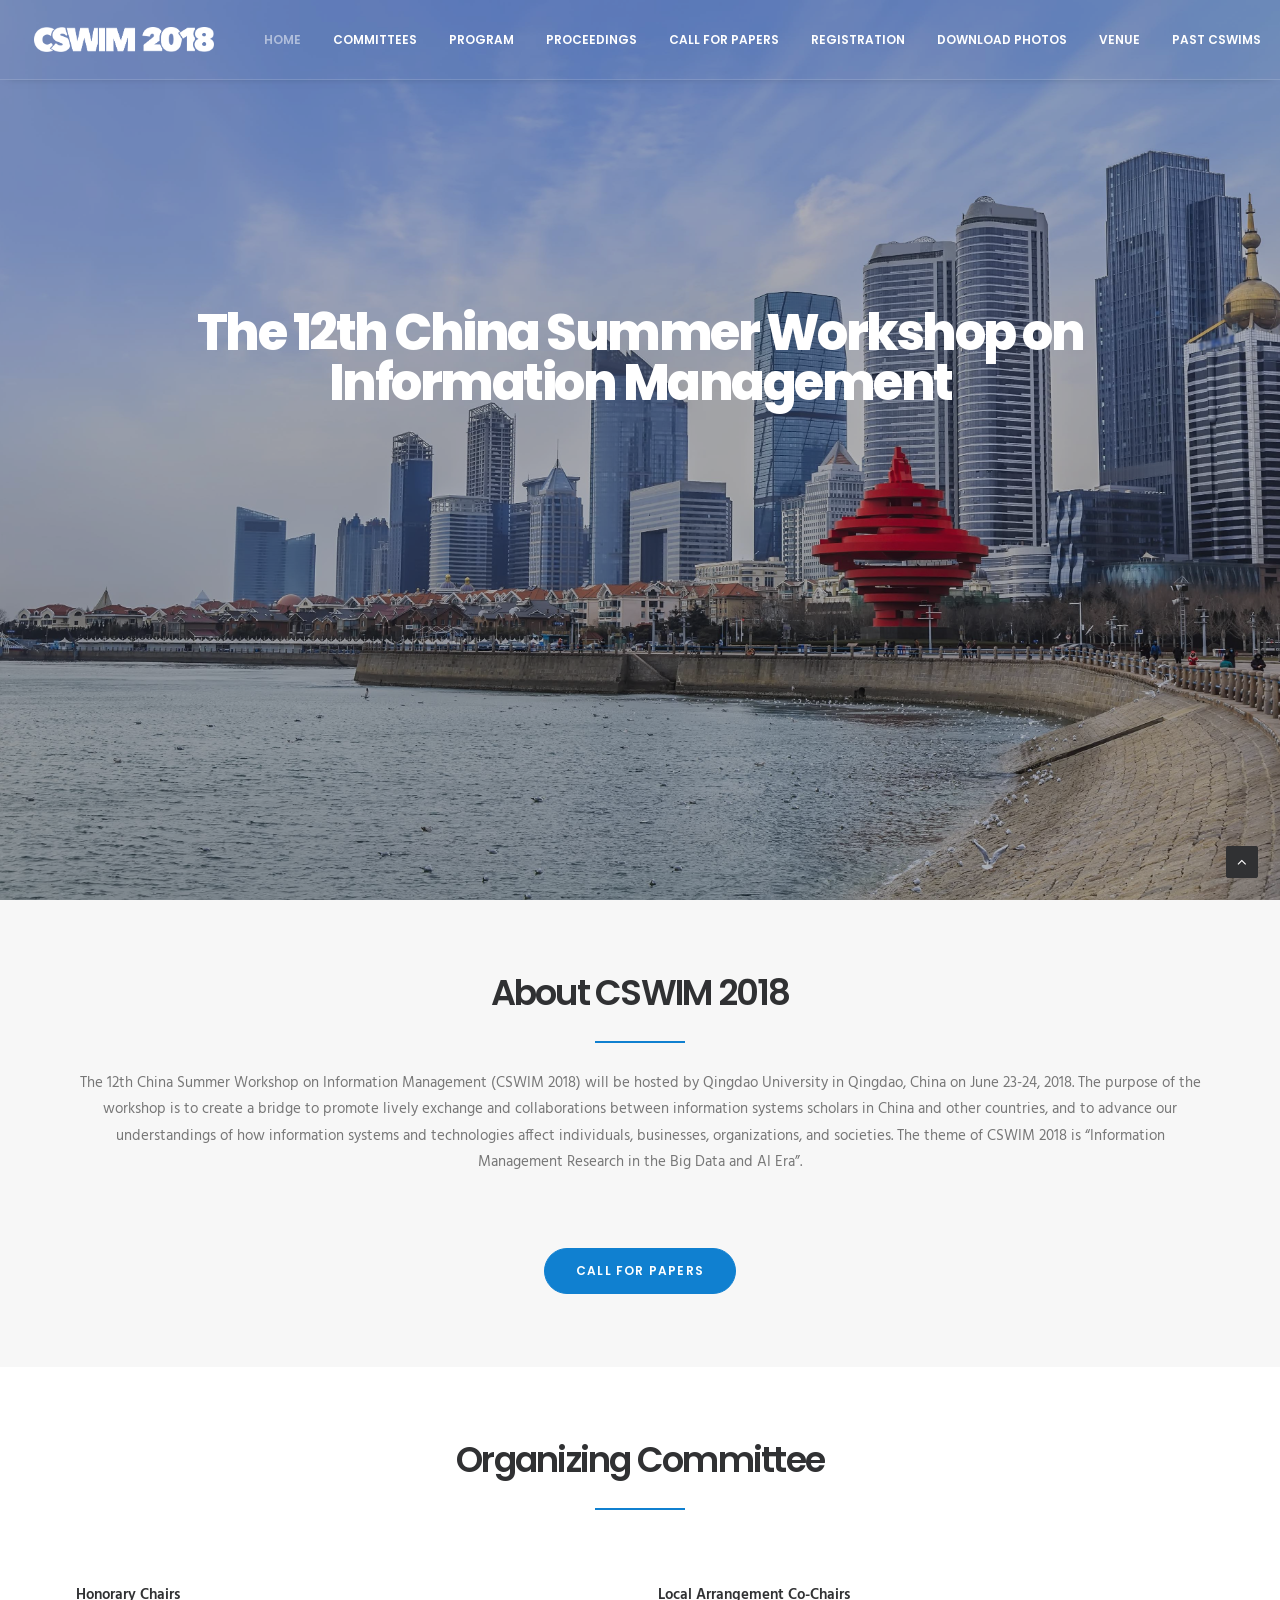
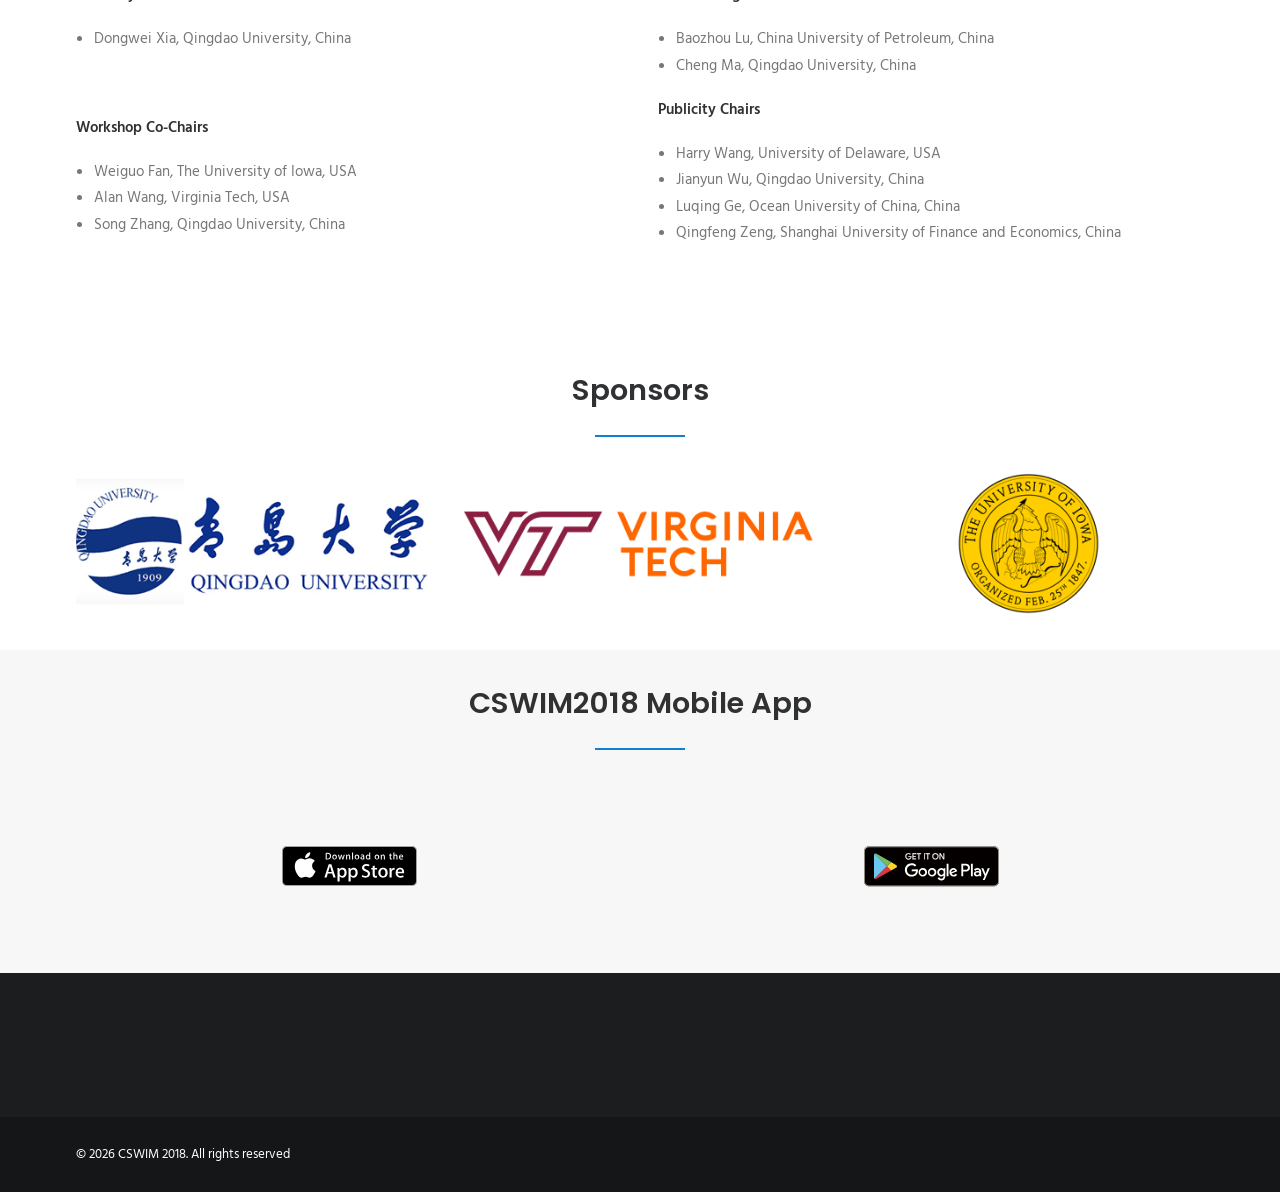
==== commit 1bc1b2b1: "Fix hero/background images not rendering on static host Uncode hides backgrounds (opacity: 0) until " ====
--- a/index.html
+++ b/index.html
@@ -138,10 +138,10 @@
 				<div class="main-container">
 					<div class="page-wrapper">
 						<div class="sections-container">
-<div id="page-header"><div class="header-wrapper header-uncode-block header-scroll-opacity">
+<div id="page-header" data-imgready="true"><div class="header-wrapper header-uncode-block header-scroll-opacity">
 									<div data-parent="true" class="vc_row row-container" id="row-unique-0"><div class="row no-top-padding no-bottom-padding no-h-padding row-slider row-parent row-header" data-height-ratio="full"><div class="owl-carousel-wrapper"><div class="uncode-slider owl-carousel-container owl-dots-inside owl-dots-align-center"><div id="uslider_1780174058" class="owl-carousel owl-element owl-dots-inside owl-height-forced" data-fade="true" data-loop="false" data-autoheight="false" data-nav="true" data-dotsmobile="true" data-dots="true" data-navspeed="400" data-autoplay="true" data-timeout="3000" data-lg="1" data-md="1" data-sm="1" data-limit-width="false"><div class="vc_row style-color-wayh-bg row-internal row-container"><div class="row-background background-element">
 											<div class="background-wrapper">
-												<div class="background-inner" style="background-image: url(./wp-content/uploads/2015/09/shutterstock_418528633.jpg);background-repeat: no-repeat;background-position: center center;background-attachment: scroll;background-size: cover;"></div>
+												<div class="background-inner" style="background-image: url(./wp-content/uploads/2015/09/shutterstock_418528633.jpg);background-repeat: no-repeat;background-position: center center;background-attachment: scroll;background-size: cover;" data-imgready="true"></div>
 												<div class="block-bg-overlay style-color-wayh-bg" style="opacity: 0.3;"></div>
 											</div>
 										</div><div class="row single-top-padding single-bottom-padding single-h-padding row-child limit-width"><div class="wpb_row row-inner"><div class="wpb_column pos-middle pos-center align_center column_child col-lg-12 half-internal-gutter"><div class="uncol style-dark"><div class="uncoltable"><div class="uncell no-block-padding"><div class="uncont"><div class="vc_custom_heading_wrap "><div class="heading-text el-text bottom-t-top animate_when_almost_visible" data-delay="400"><h2 class="font-762333 fontsize-155944 fontheight-179065 fontspace-111509 font-weight-800"><span>The 12th China Summer Workshop on Information Management</span></h2></div><div class="clear"></div></div><div class="vc_custom_heading_wrap "><div class="heading-text el-text bottom-t-top animate_when_almost_visible" data-delay="800"><h5 class="font-762333 h4 fontheight-357766 fontspace-781688 font-weight-400"><span>Qingdao, Shandong, China, June 23-24, 2018</span></h5></div><div class="clear"></div></div><div class="empty-space empty-half"><span class="empty-space-inner"></span></div>
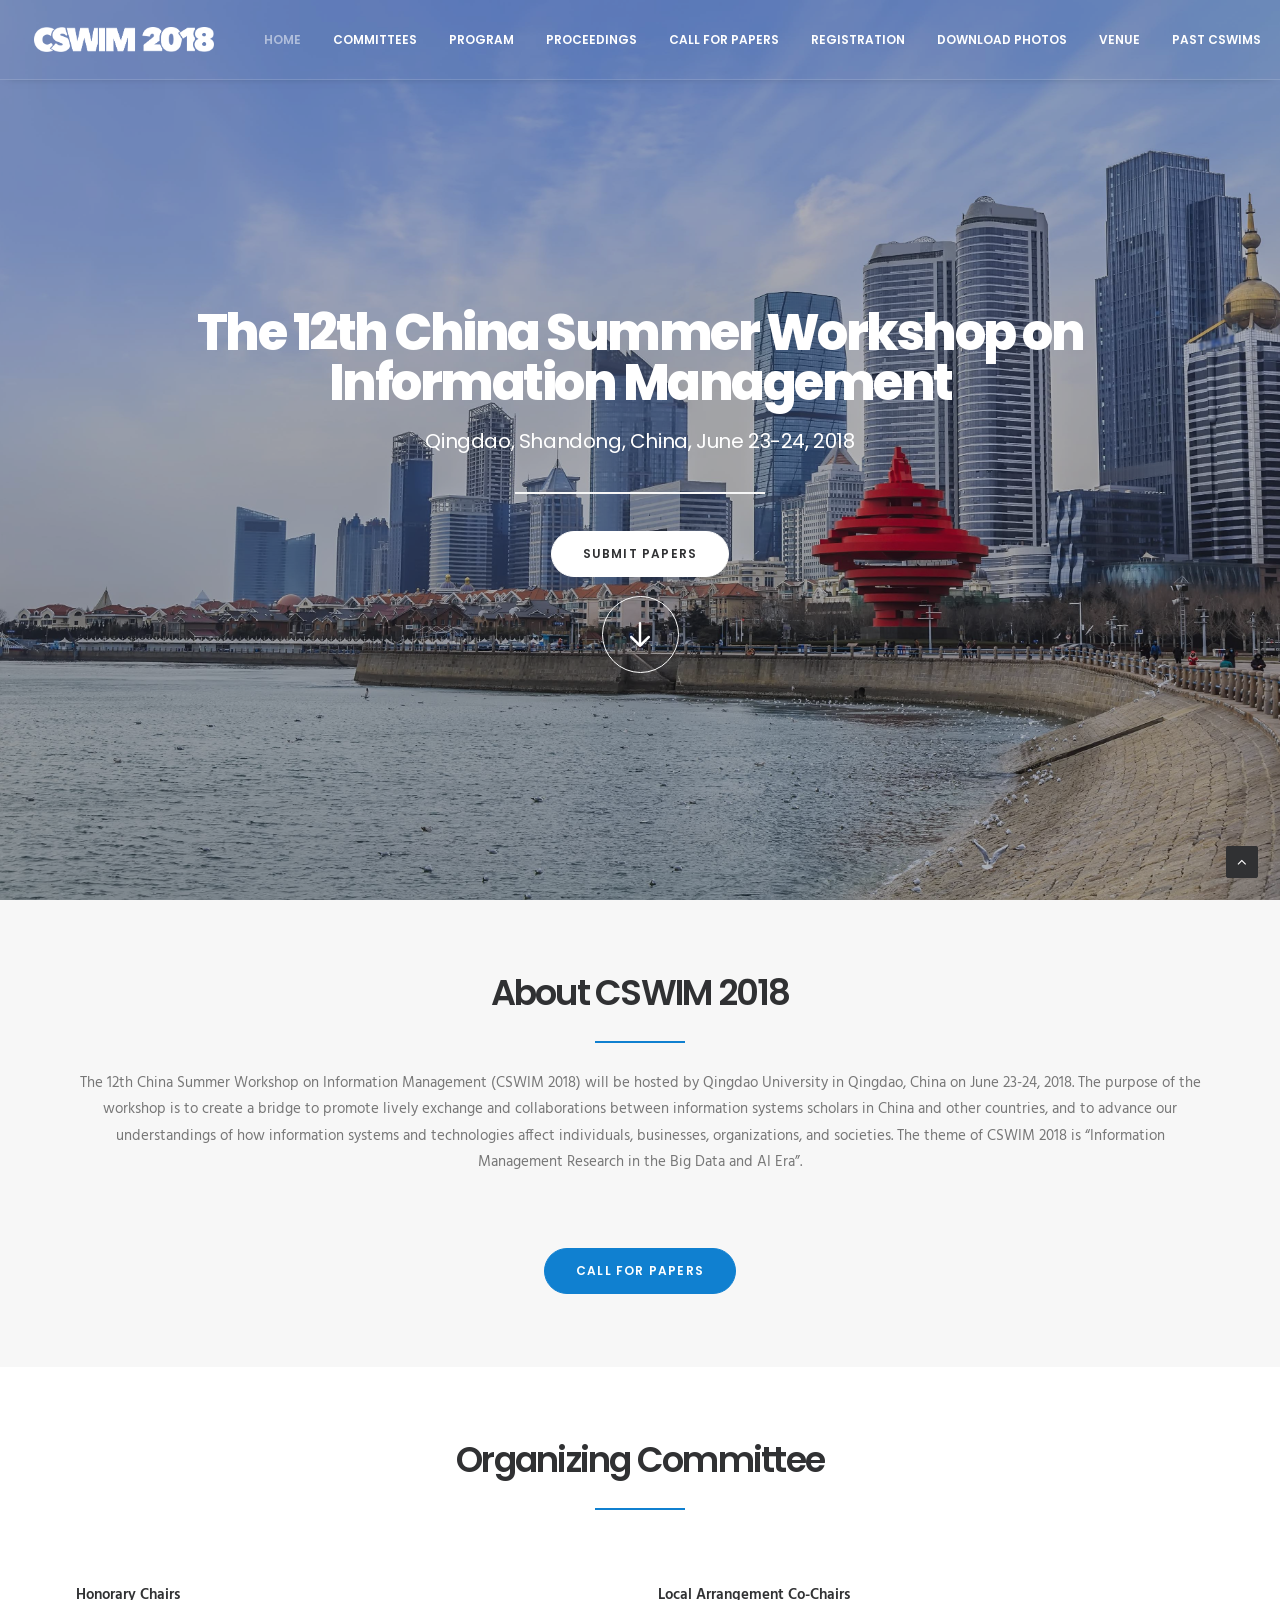
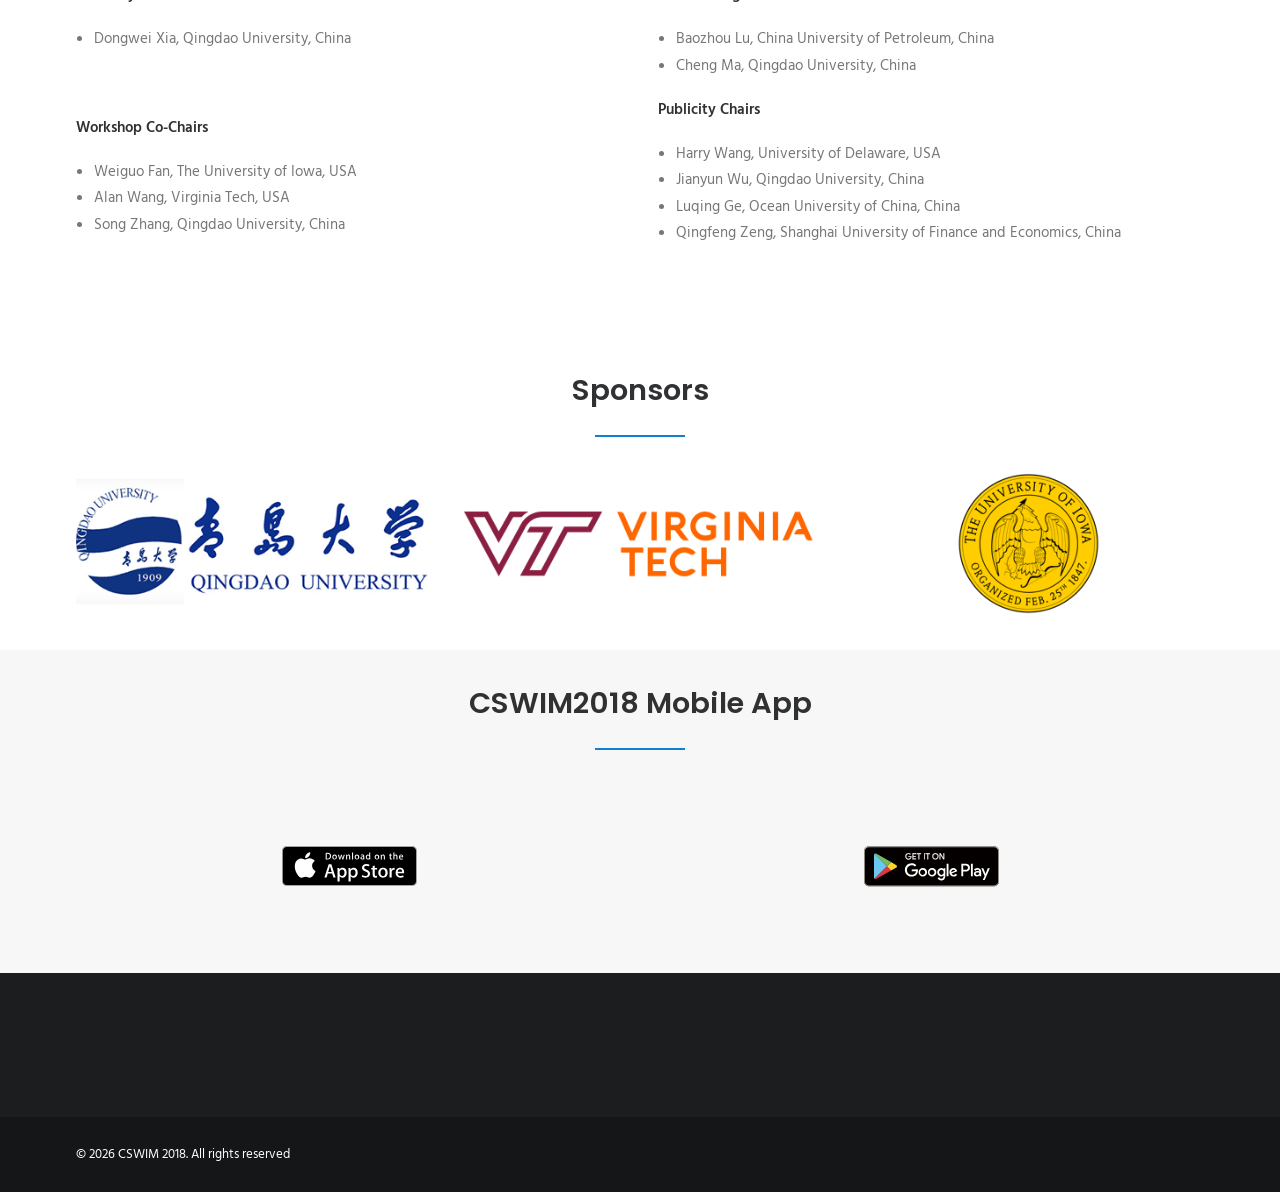
==== commit 61d6f917: "Fix Uncode theme crash that blanked hero images and headings Uncode's init reads a row's inline back" ====
--- a/index.html
+++ b/index.html
@@ -144,12 +144,12 @@
 												<div class="background-inner" style="background-image: url(./wp-content/uploads/2015/09/shutterstock_418528633.jpg);background-repeat: no-repeat;background-position: center center;background-attachment: scroll;background-size: cover;" data-imgready="true"></div>
 												<div class="block-bg-overlay style-color-wayh-bg" style="opacity: 0.3;"></div>
 											</div>
-										</div><div class="row single-top-padding single-bottom-padding single-h-padding row-child limit-width"><div class="wpb_row row-inner"><div class="wpb_column pos-middle pos-center align_center column_child col-lg-12 half-internal-gutter"><div class="uncol style-dark"><div class="uncoltable"><div class="uncell no-block-padding"><div class="uncont"><div class="vc_custom_heading_wrap "><div class="heading-text el-text bottom-t-top animate_when_almost_visible" data-delay="400"><h2 class="font-762333 fontsize-155944 fontheight-179065 fontspace-111509 font-weight-800"><span>The 12th China Summer Workshop on Information Management</span></h2></div><div class="clear"></div></div><div class="vc_custom_heading_wrap "><div class="heading-text el-text bottom-t-top animate_when_almost_visible" data-delay="800"><h5 class="font-762333 h4 fontheight-357766 fontspace-781688 font-weight-400"><span>Qingdao, Shandong, China, June 23-24, 2018</span></h5></div><div class="clear"></div></div><div class="empty-space empty-half"><span class="empty-space-inner"></span></div>
-<div class="divider-wrapper  bottom-t-top animate_when_almost_visible" data-delay="1000">
+										</div><div class="row single-top-padding single-bottom-padding single-h-padding row-child limit-width"><div class="wpb_row row-inner"><div class="wpb_column pos-middle pos-center align_center column_child col-lg-12 half-internal-gutter"><div class="uncol style-dark"><div class="uncoltable"><div class="uncell no-block-padding"><div class="uncont"><div class="vc_custom_heading_wrap "><div class="heading-text el-text bottom-t-top" data-delay="400"><h2 class="font-762333 fontsize-155944 fontheight-179065 fontspace-111509 font-weight-800"><span>The 12th China Summer Workshop on Information Management</span></h2></div><div class="clear"></div></div><div class="vc_custom_heading_wrap "><div class="heading-text el-text bottom-t-top" data-delay="800"><h5 class="font-762333 h4 fontheight-357766 fontspace-781688 font-weight-400"><span>Qingdao, Shandong, China, June 23-24, 2018</span></h5></div><div class="clear"></div></div><div class="empty-space empty-half"><span class="empty-space-inner"></span></div>
+<div class="divider-wrapper bottom-t-top" data-delay="1000">
     <hr class="border-color-lxmt-color separator-no-padding" style="width: 250px;border-top-width: 2px;">
 </div>
 <div class="empty-space empty-half"><span class="empty-space-inner"></span></div>
-<span class="btn-container animate_when_almost_visible bottom-t-top" data-delay="1200"><a href="http://2018.cswimworkshop.org/call-for-papers/" class="custom-link btn btn-default btn-circle btn-icon-left" title="Download the Mobile App" onclick="trackOutboundLink('http://www.conferency.com/cswim2017 _blank'); return false;">SUBMIT PAPERS</a></span><div class="animate_when_almost_visible bottom-t-top icon-box icon-box-top" data-delay="800" data-speed="600"><div class="icon-box-icon fa-container" style="margin-bottom: 0px;"><a href="./index.html#about" class="fa fa-stack fa-2x btn-default fa-rounded btn-outline custom-link"><i class="fa fa-arrow-down2"></i></a></div></div></div></div></div></div></div></div></div></div></div><div class="uncode_slider-dot_classes single-h-padding owl-dots-classes"></div></div></div><script id="script-row-unique-0" data-row="script-row-unique-0" type="text/javascript" class="vc_controls">UNCODE.initRow(document.getElementById("row-unique-0"));</script></div></div></div></div><script type="text/javascript">UNCODE.initHeader();</script><article id="post-37056" class="page-body style-color-xsdn-bg post-37056 page type-page status-publish hentry">
+<span class="btn-container bottom-t-top" data-delay="1200"><a href="http://2018.cswimworkshop.org/call-for-papers/" class="custom-link btn btn-default btn-circle btn-icon-left" title="Download the Mobile App" onclick="trackOutboundLink('http://www.conferency.com/cswim2017 _blank'); return false;">SUBMIT PAPERS</a></span><div class="bottom-t-top icon-box icon-box-top" data-delay="800" data-speed="600"><div class="icon-box-icon fa-container" style="margin-bottom: 0px;"><a href="./index.html#about" class="fa fa-stack fa-2x btn-default fa-rounded btn-outline custom-link"><i class="fa fa-arrow-down2"></i></a></div></div></div></div></div></div></div></div></div></div></div><div class="uncode_slider-dot_classes single-h-padding owl-dots-classes"></div></div></div><script id="script-row-unique-0" data-row="script-row-unique-0" type="text/javascript" class="vc_controls">UNCODE.initRow(document.getElementById("row-unique-0"));</script></div></div></div></div><script type="text/javascript">UNCODE.initHeader();</script><article id="post-37056" class="page-body style-color-xsdn-bg post-37056 page type-page status-publish hentry">
 						<div class="post-wrapper">
 							<div class="post-body"><div class="post-content un-no-sidebar-layout"><div data-parent="true" class="vc_row style-color-lxmt-bg row-container onepage-section" data-label="about" data-name="about" id="row-unique-1"><div class="row double-top-padding no-bottom-padding single-h-padding limit-width row-parent"><div class="wpb_row row-inner"><div class="wpb_column pos-top pos-center align_center column_parent col-lg-12 double-internal-gutter"><div class="uncol style-light"><div class="uncoltable"><div class="uncell no-block-padding"><div class="uncont"><div class="vc_custom_heading_wrap "><div class="heading-text el-text"><h2 class="font-762333 h1 fontspace-111509 text-capitalize"><span>About CSWIM 2018</span></h2><hr class="separator-break separator-accent"><div class="text-lead text-top-reduced"><p>The 12th China Summer Workshop on Information Management (CSWIM 2018) will be hosted by Qingdao University in Qingdao, China on June 23-24, 2018. The purpose of the workshop is to create a bridge to promote lively exchange and collaborations between information systems scholars in China and other countries, and to advance our understandings of how information systems and technologies affect individuals, businesses, organizations, and societies. The theme of CSWIM 2018 is “Information Management Research in the Big Data and AI Era”.</p>
 </div></div><div class="clear"></div></div><span class="btn-container"><a href="http://2018.cswimworkshop.org/call-for-papers/" class="custom-link btn btn-accent btn-circle btn-icon-left" title="Call for Papers">Call for Papers</a></span><div class="empty-space empty-double"><span class="empty-space-inner"></span></div>
